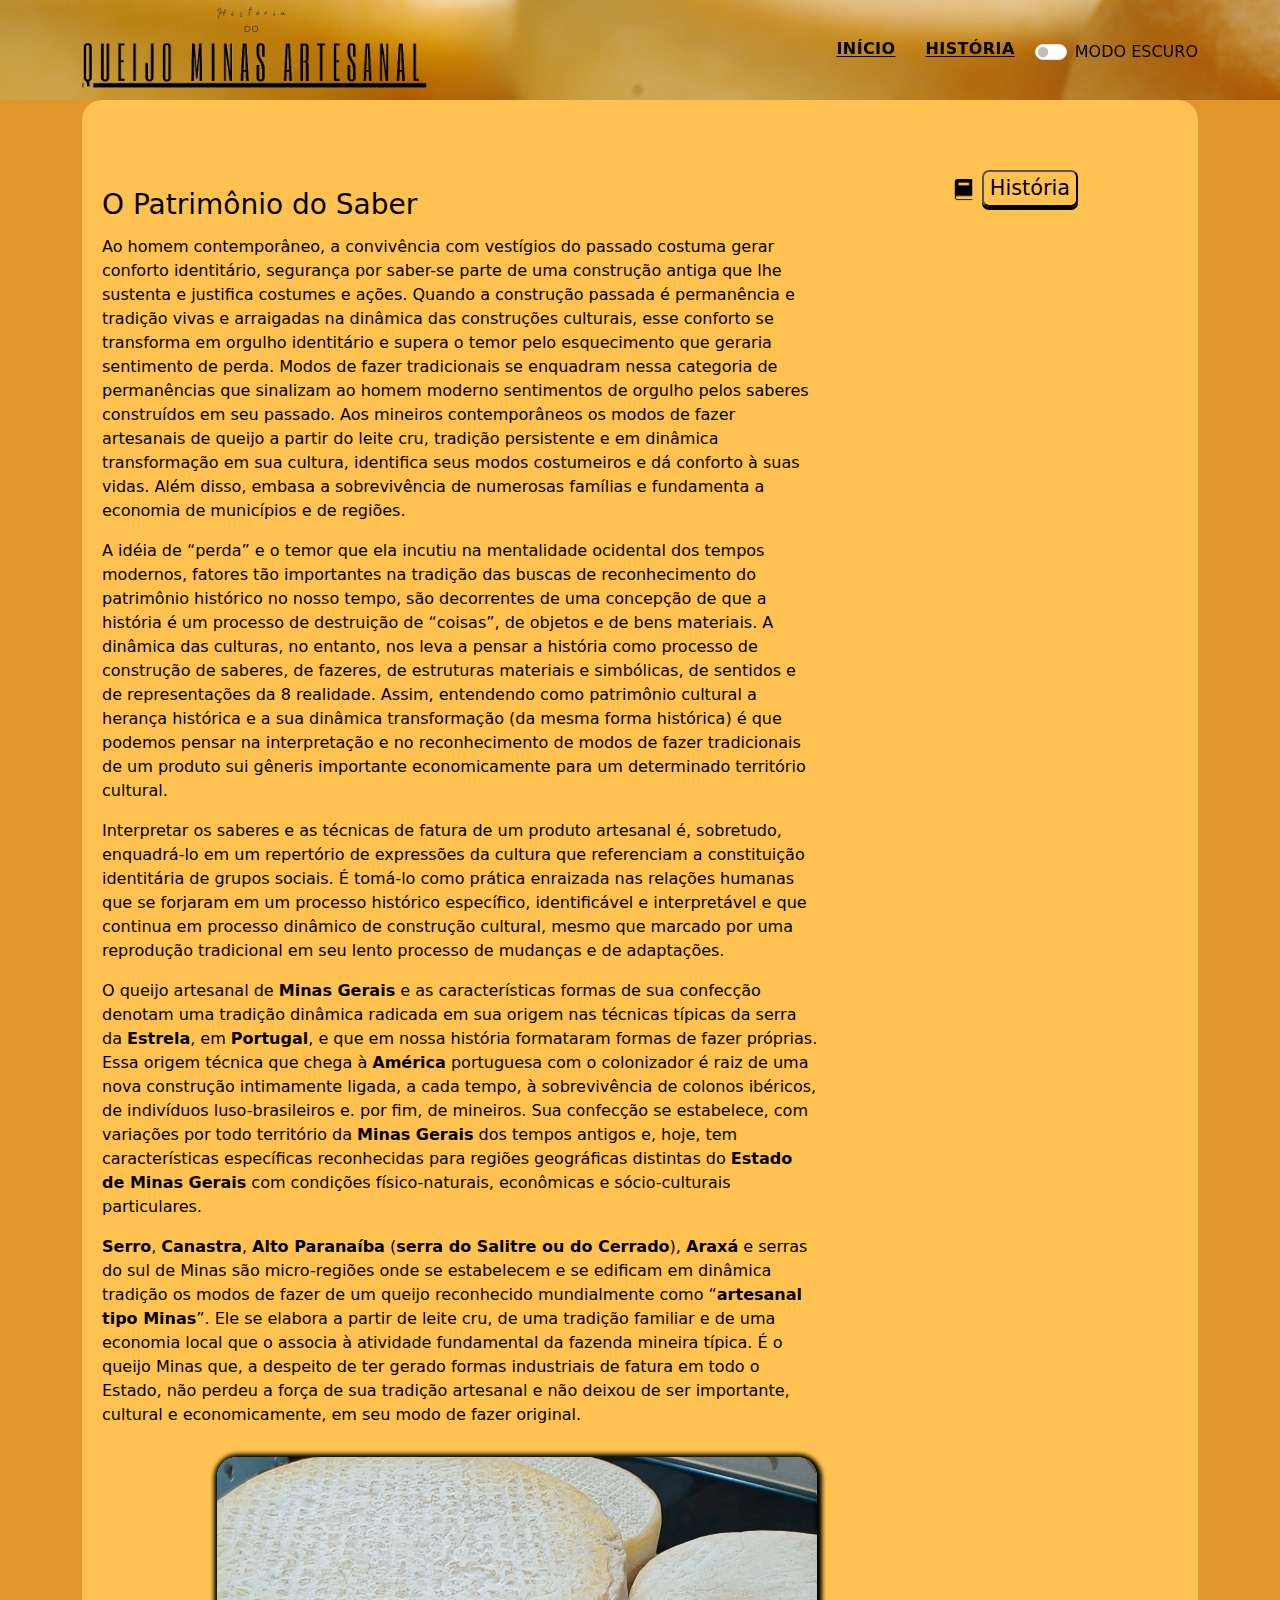
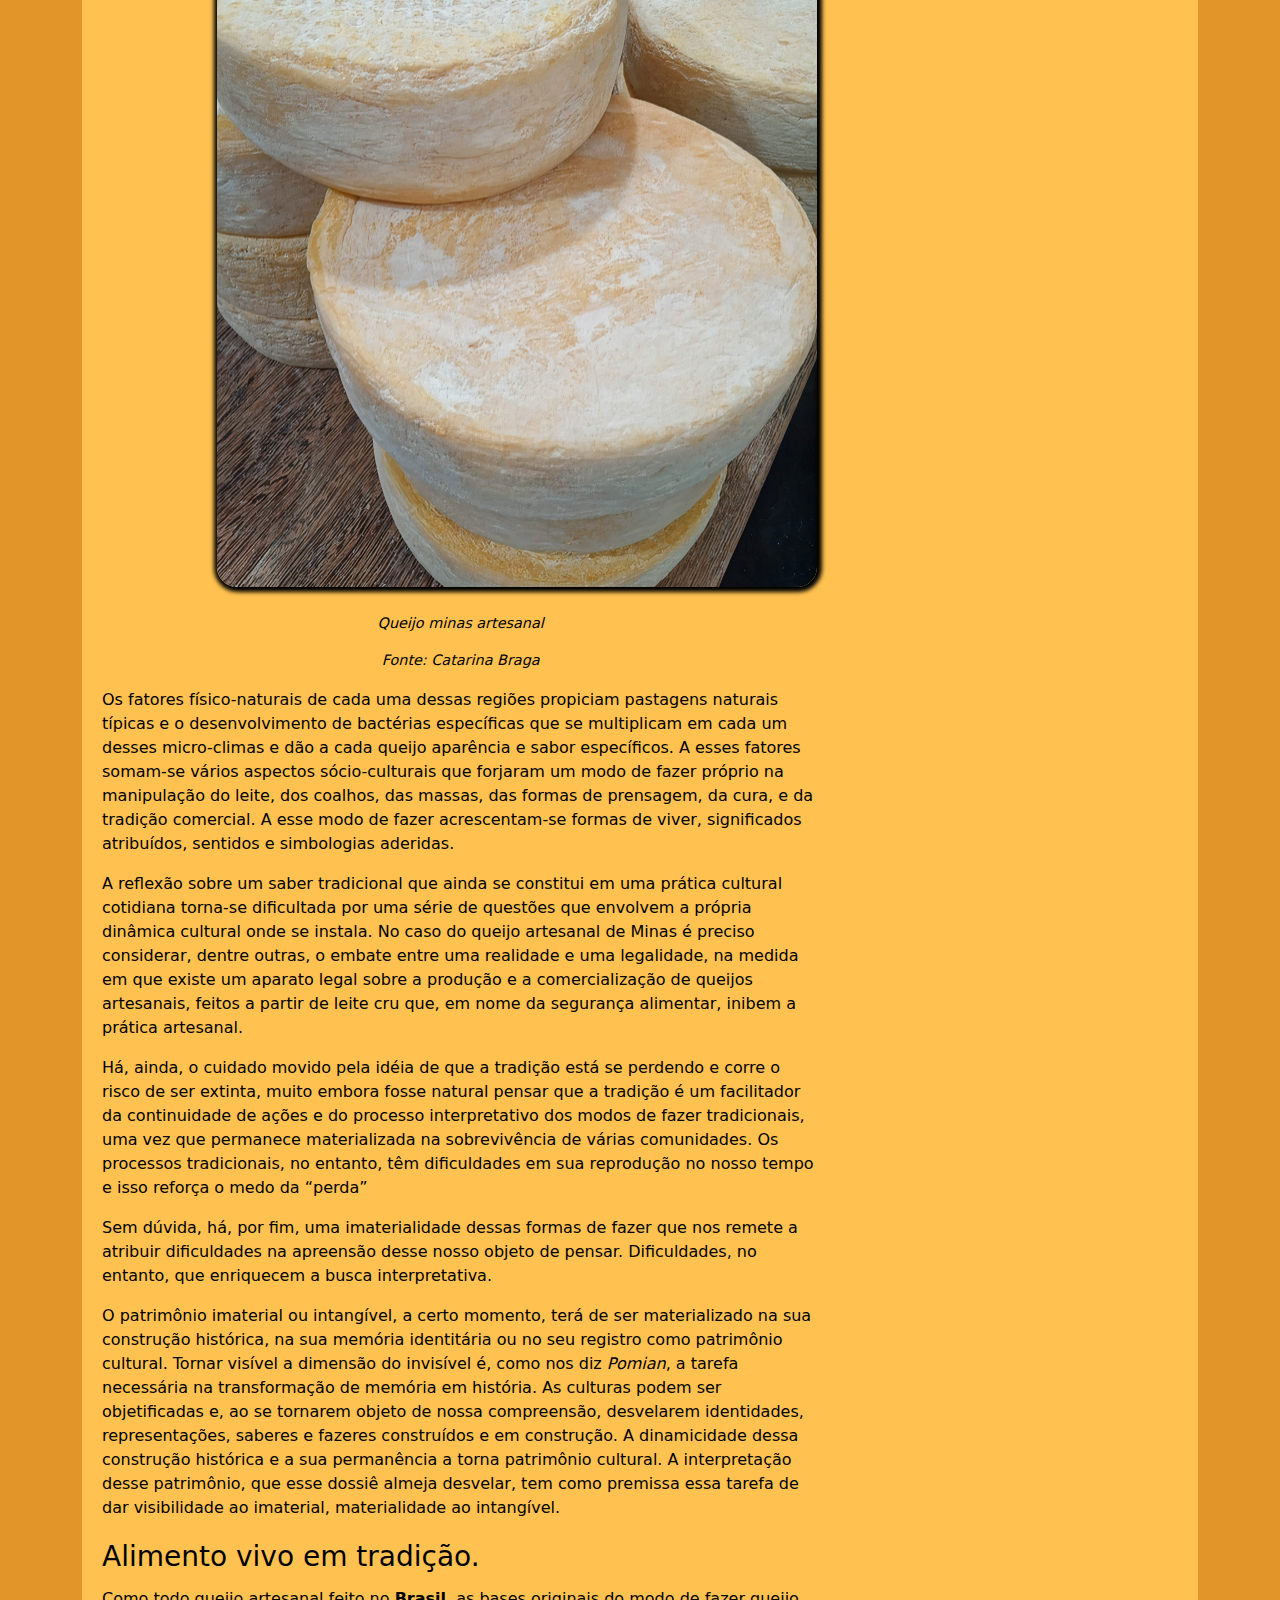
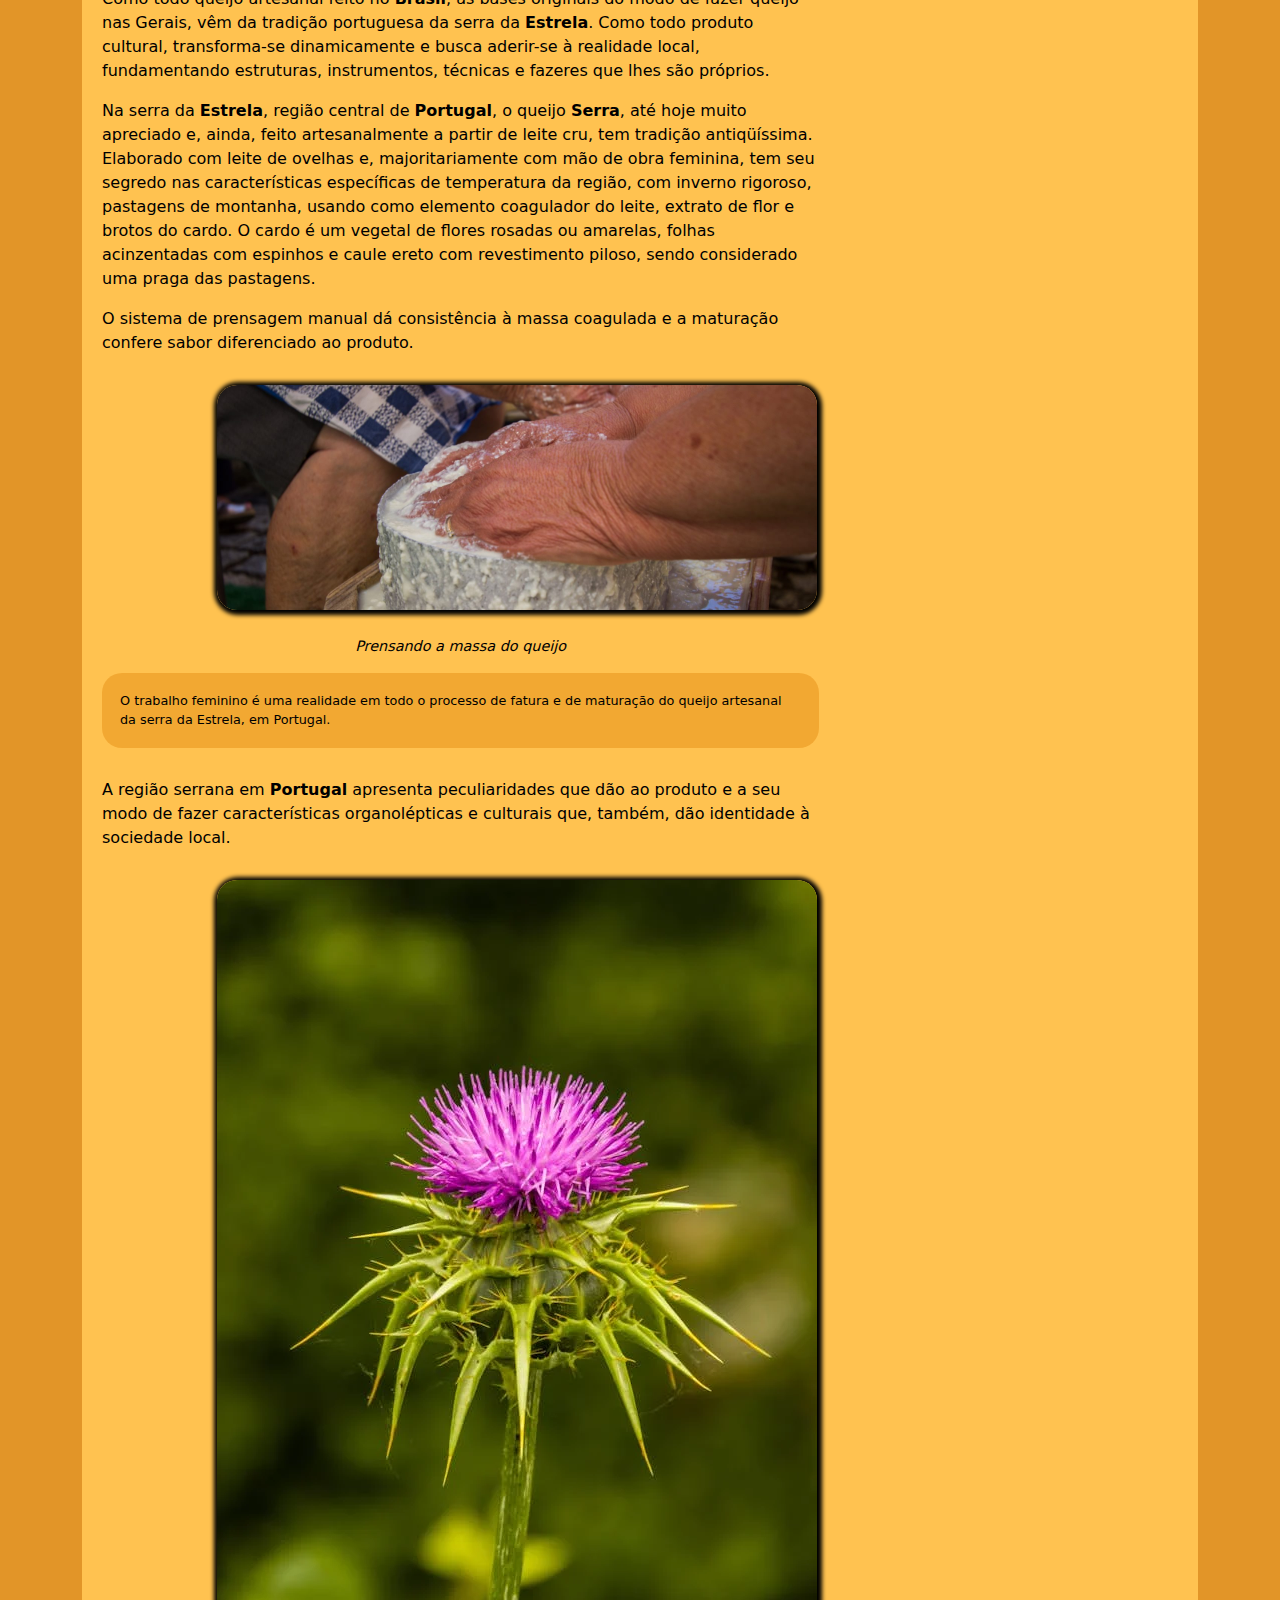
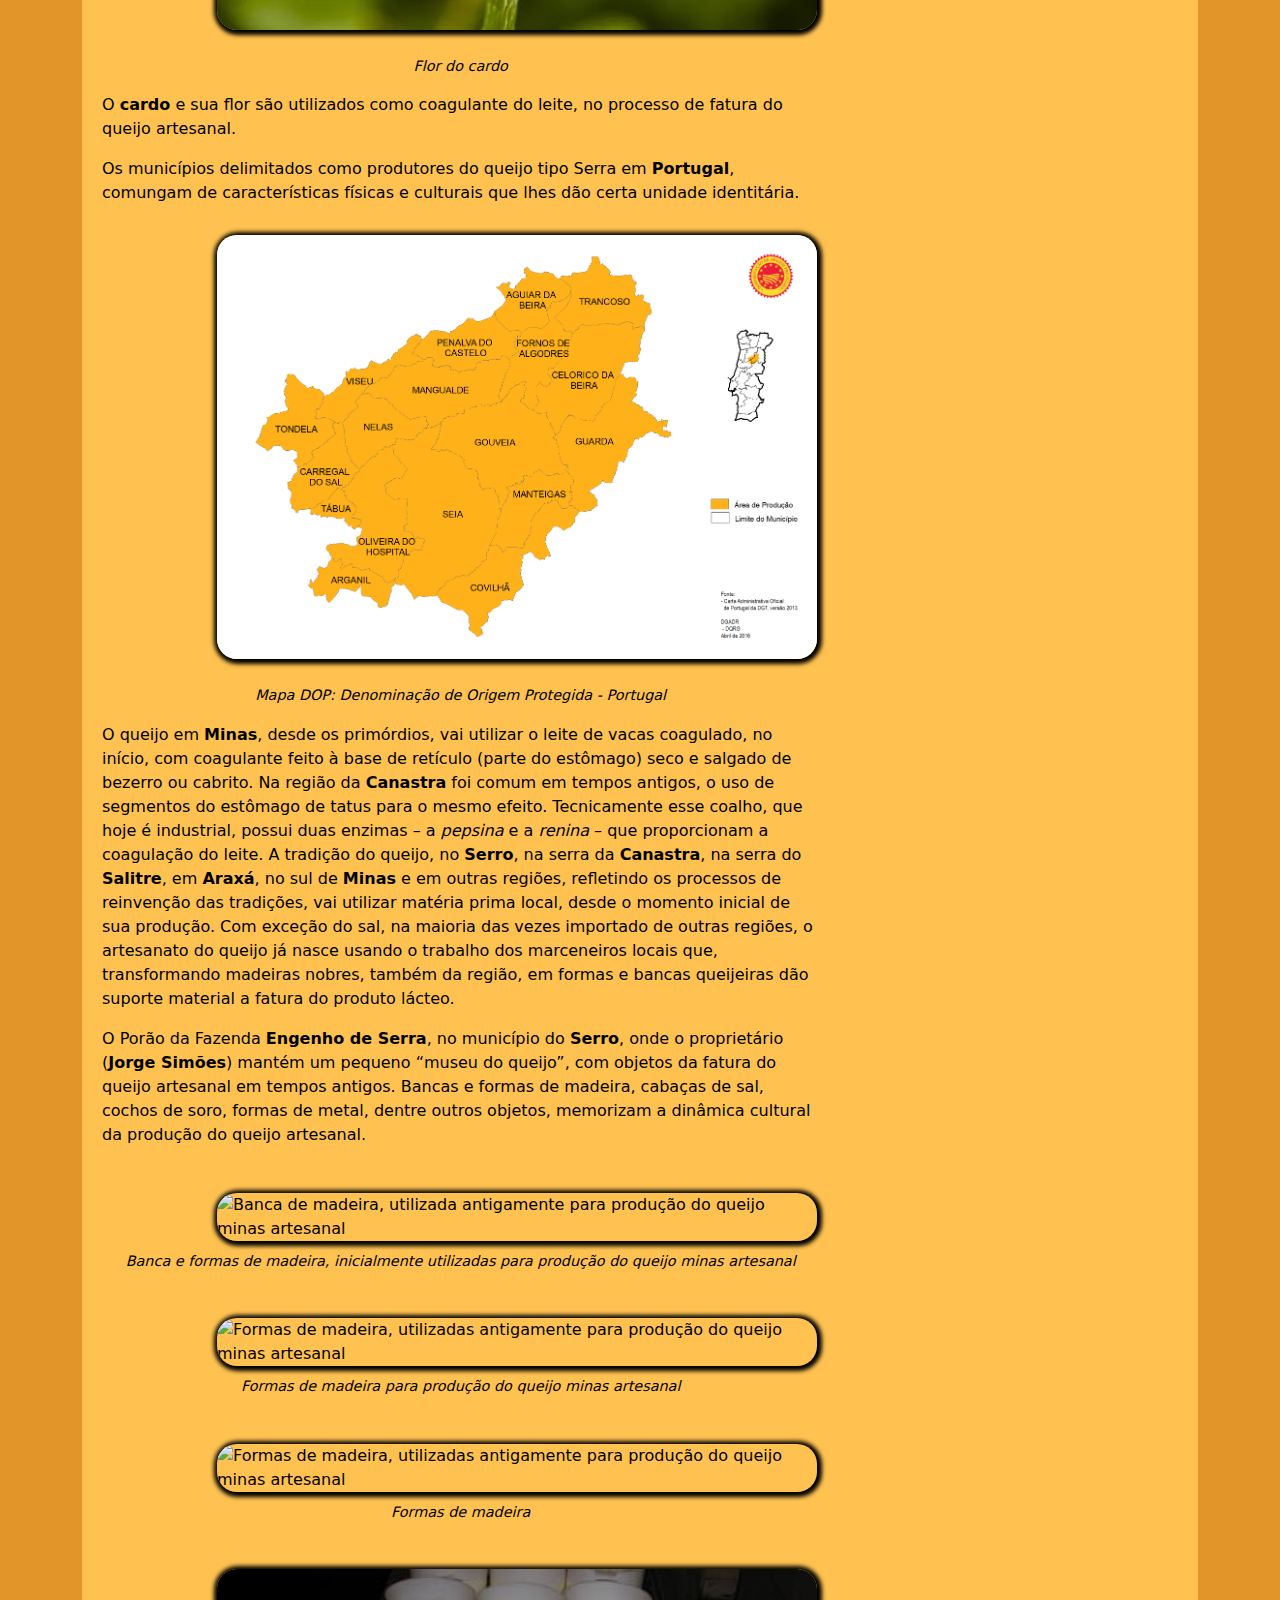
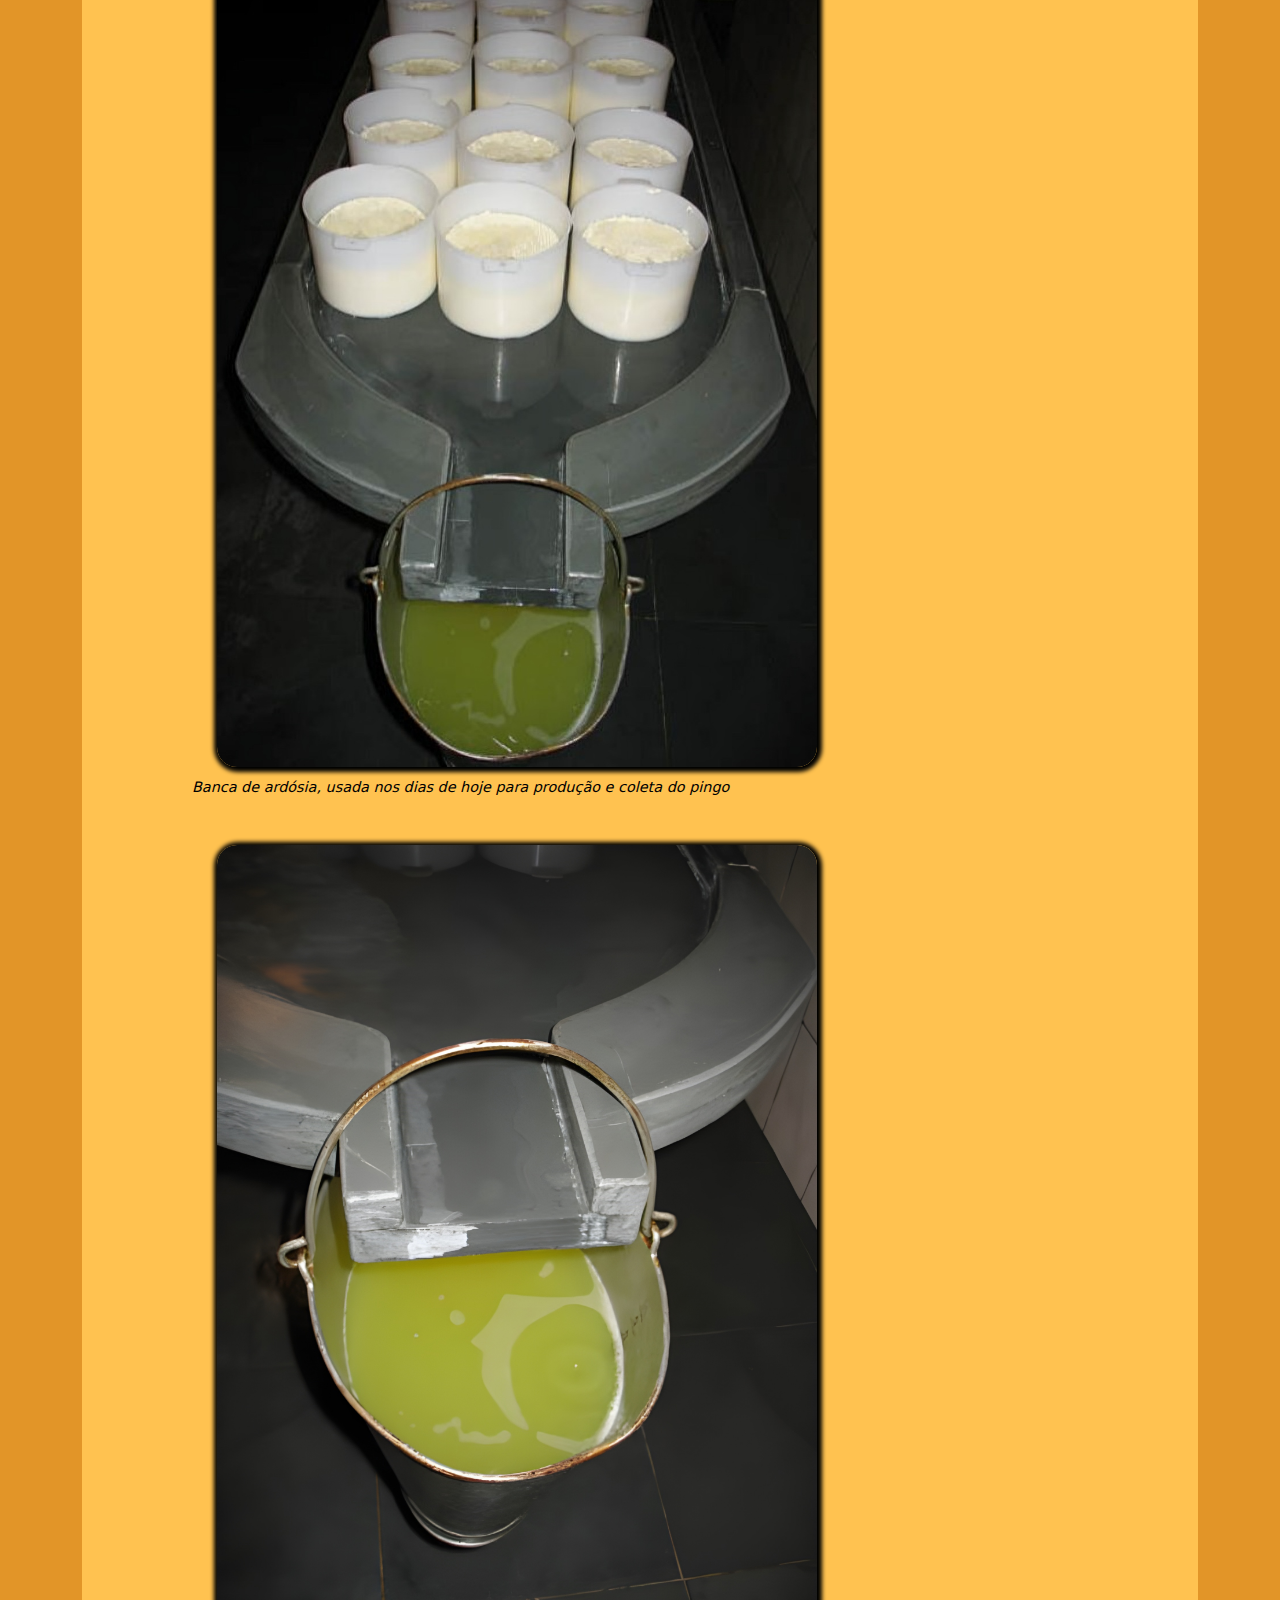
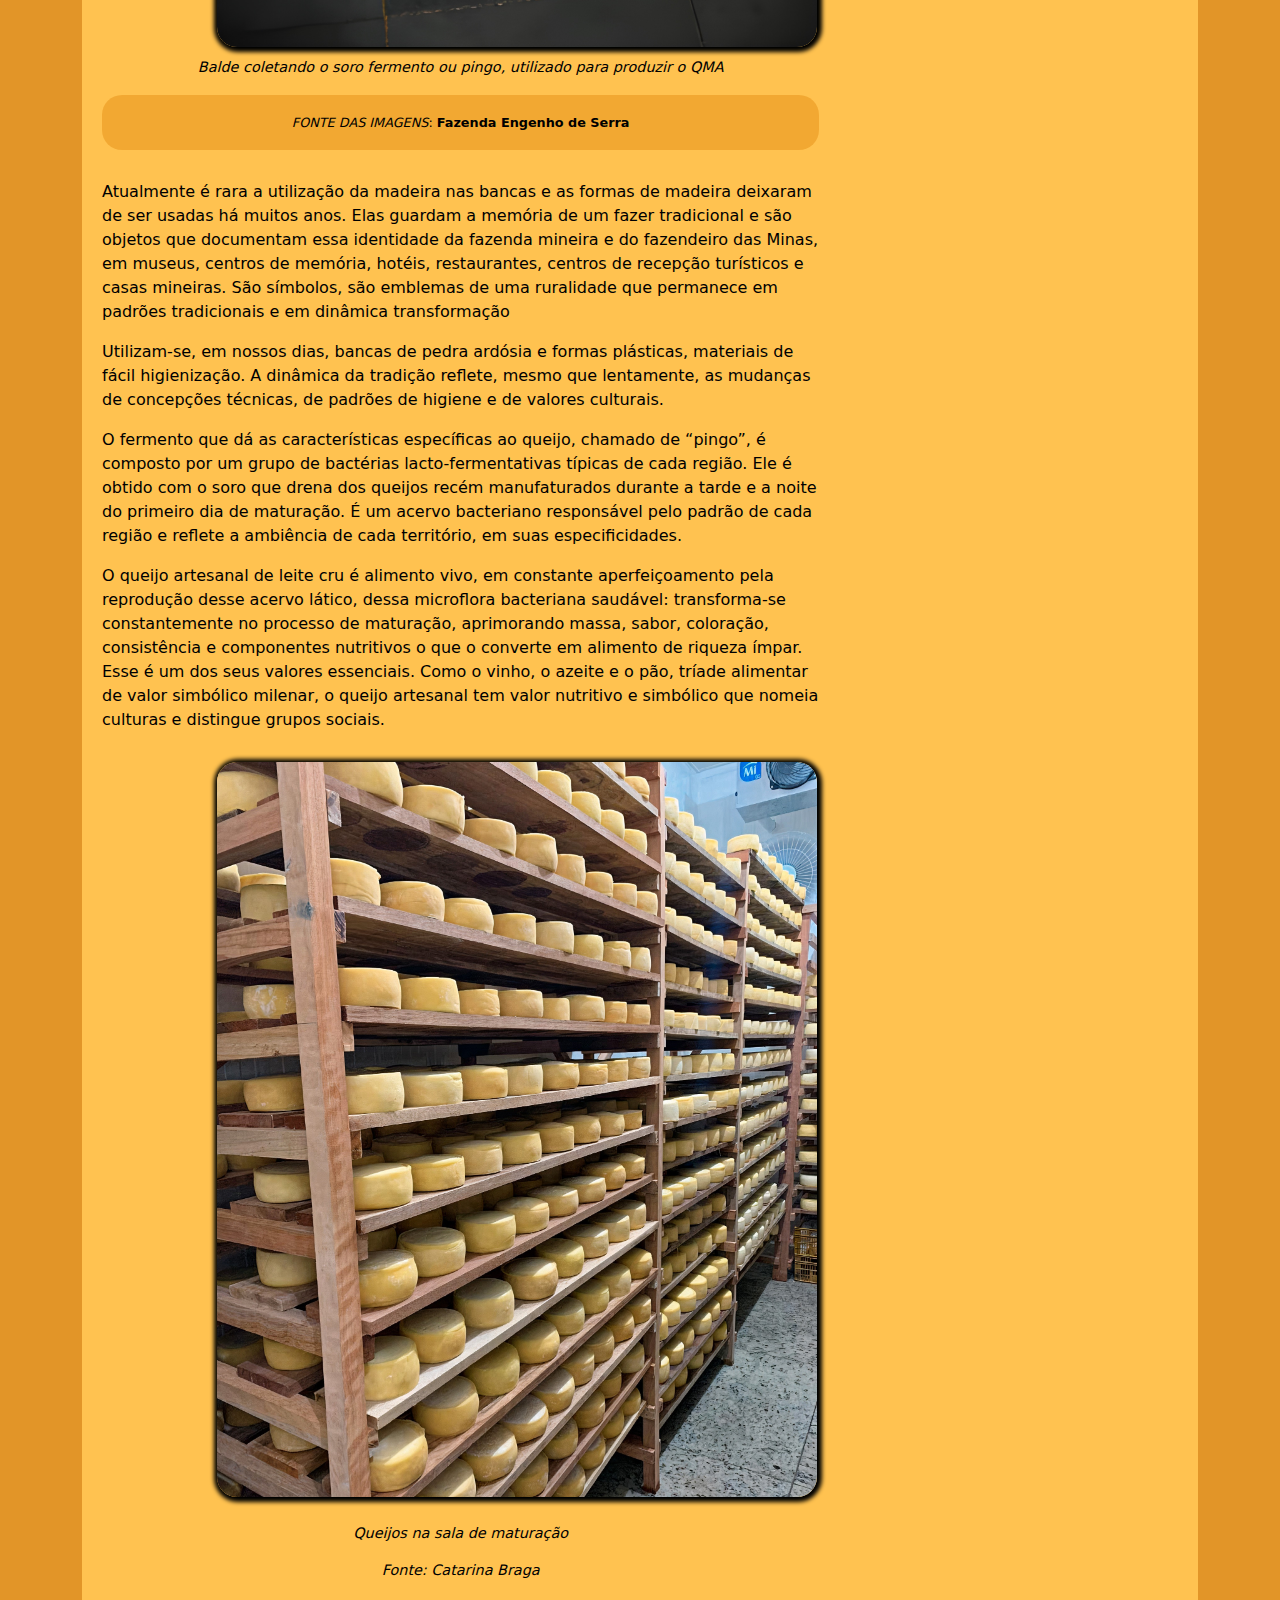
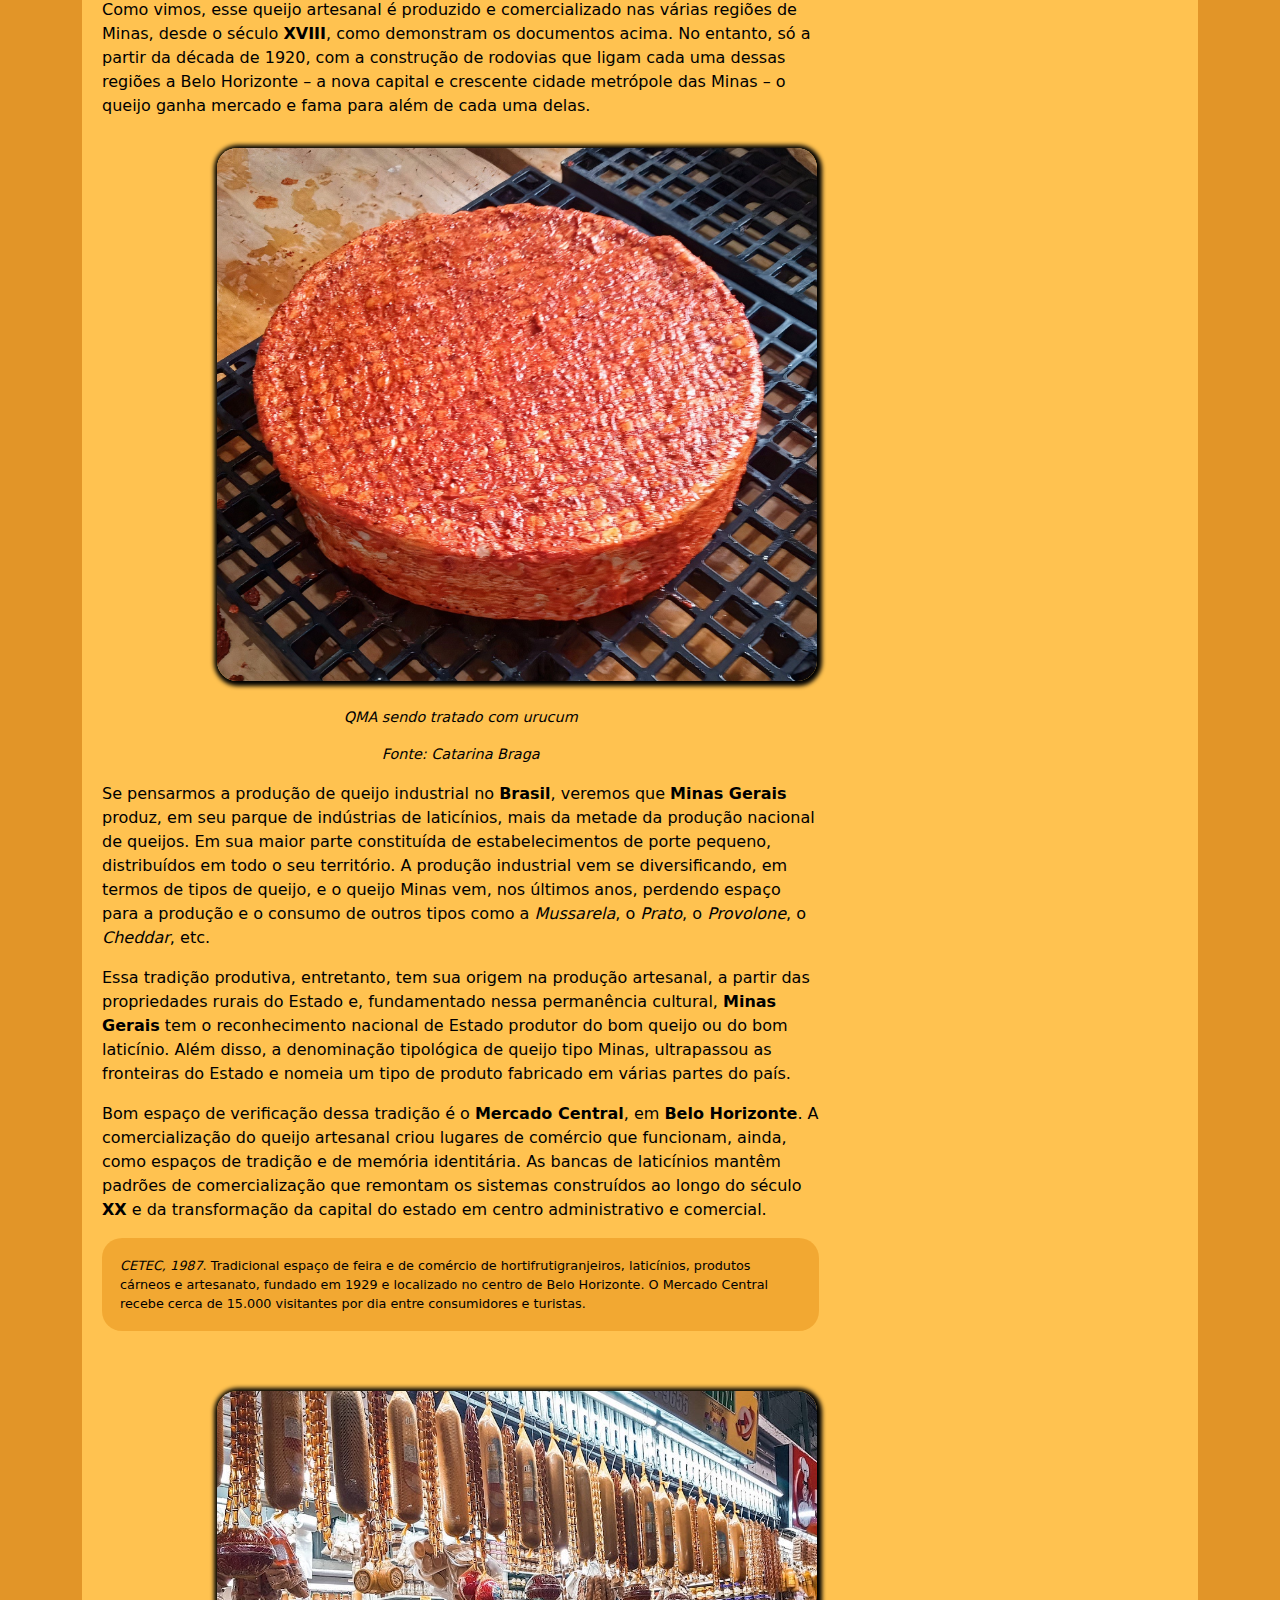
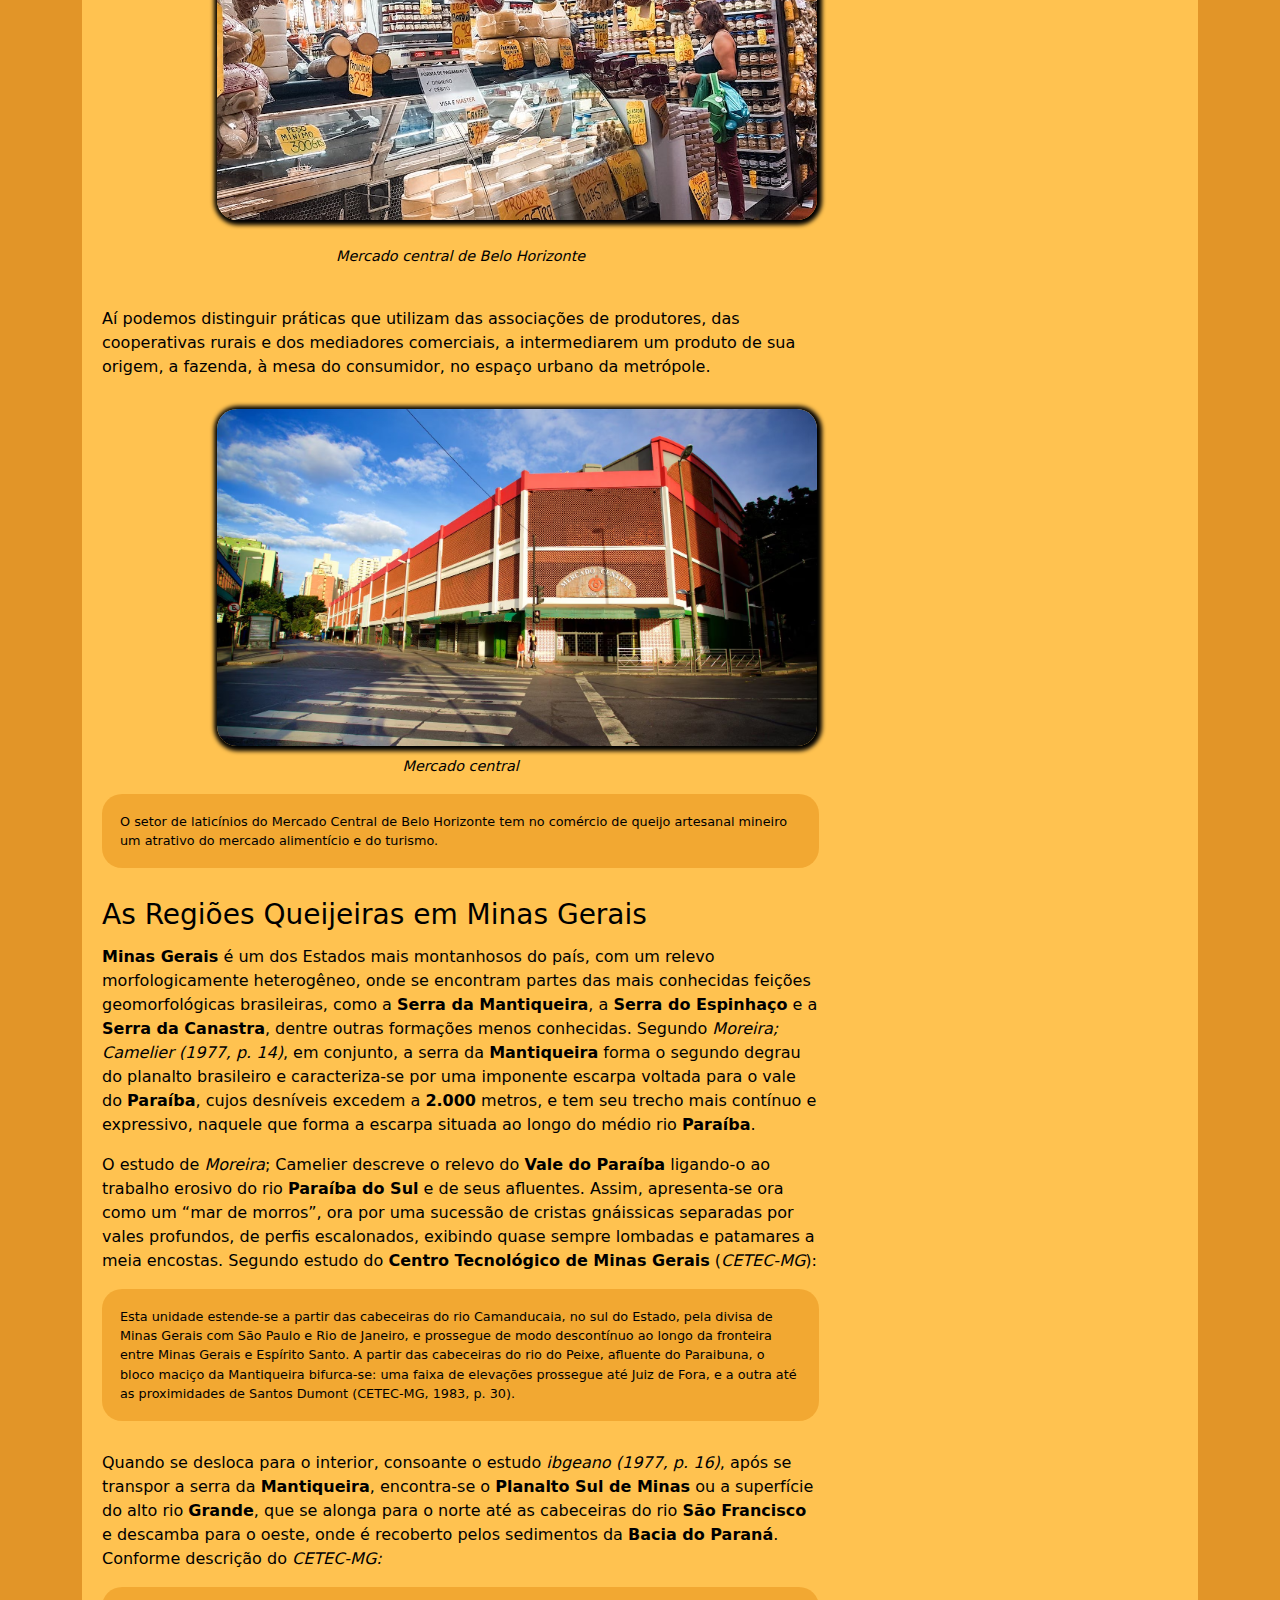
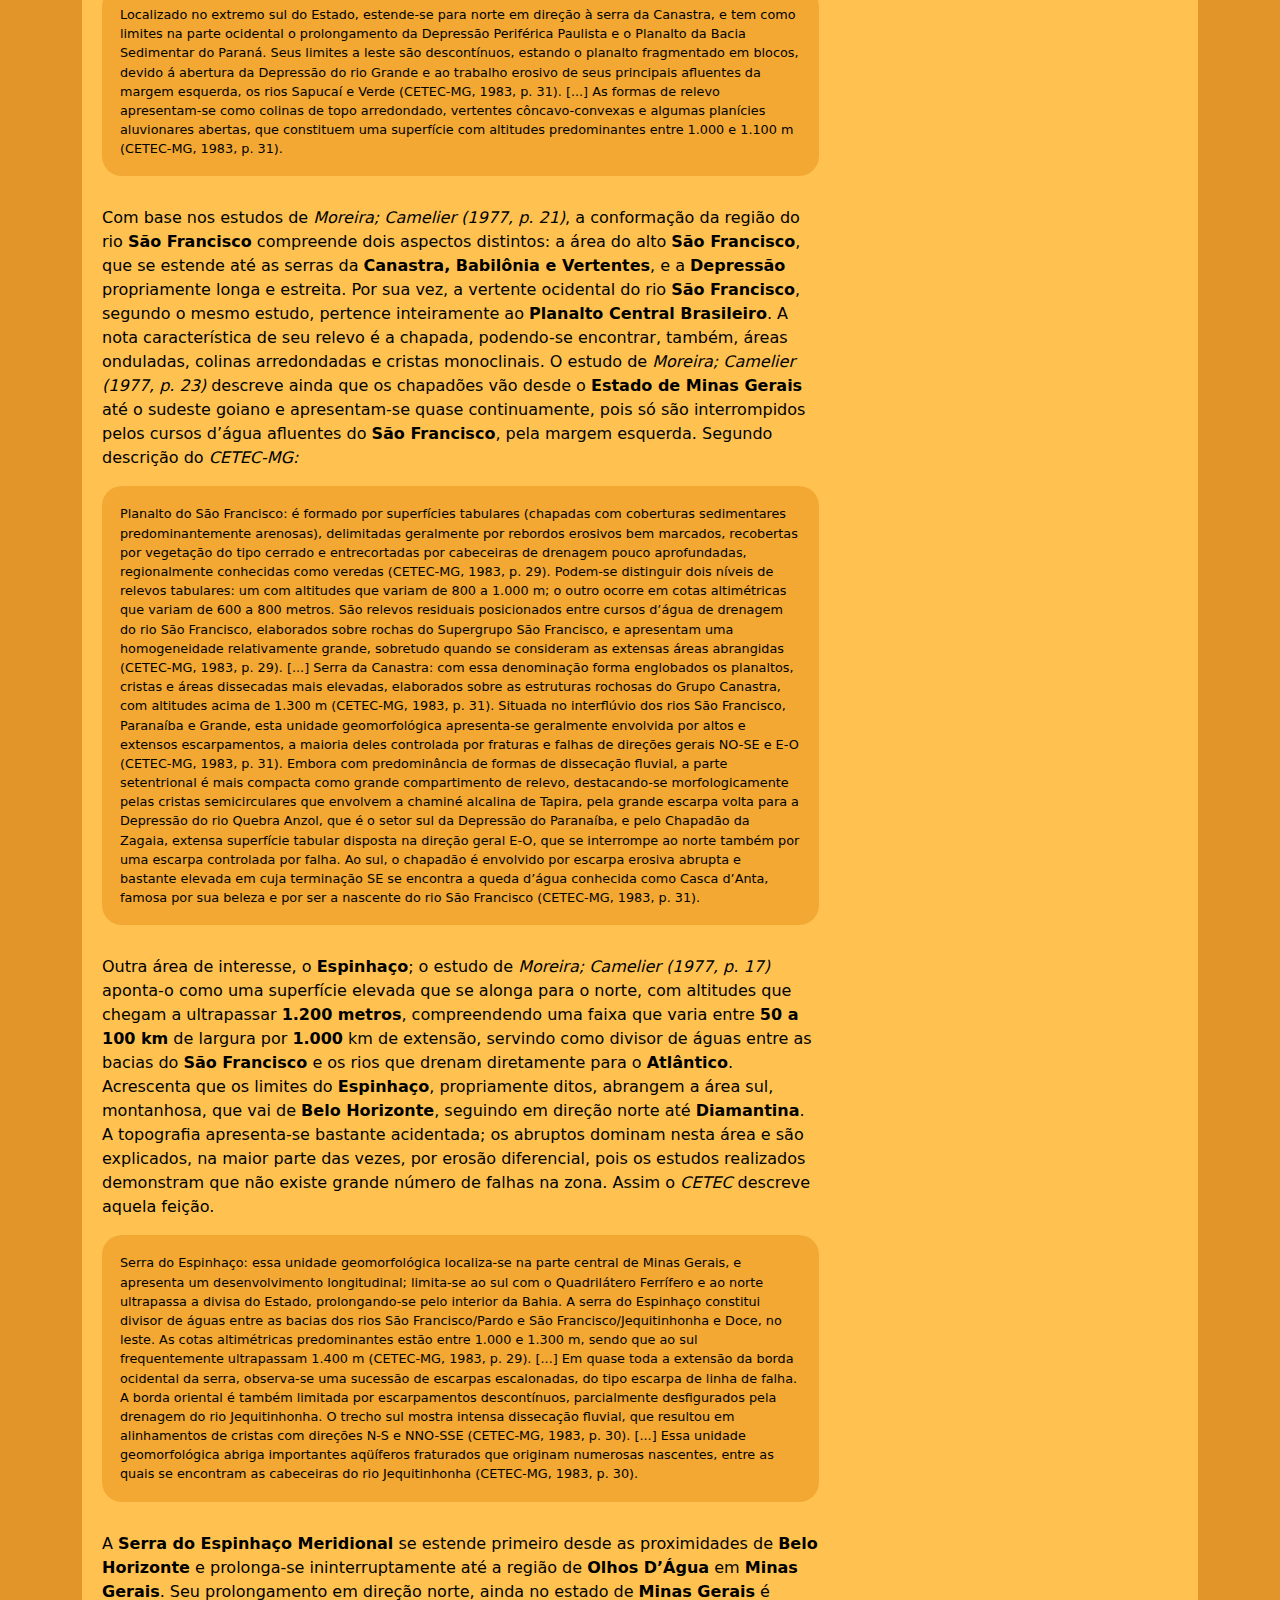
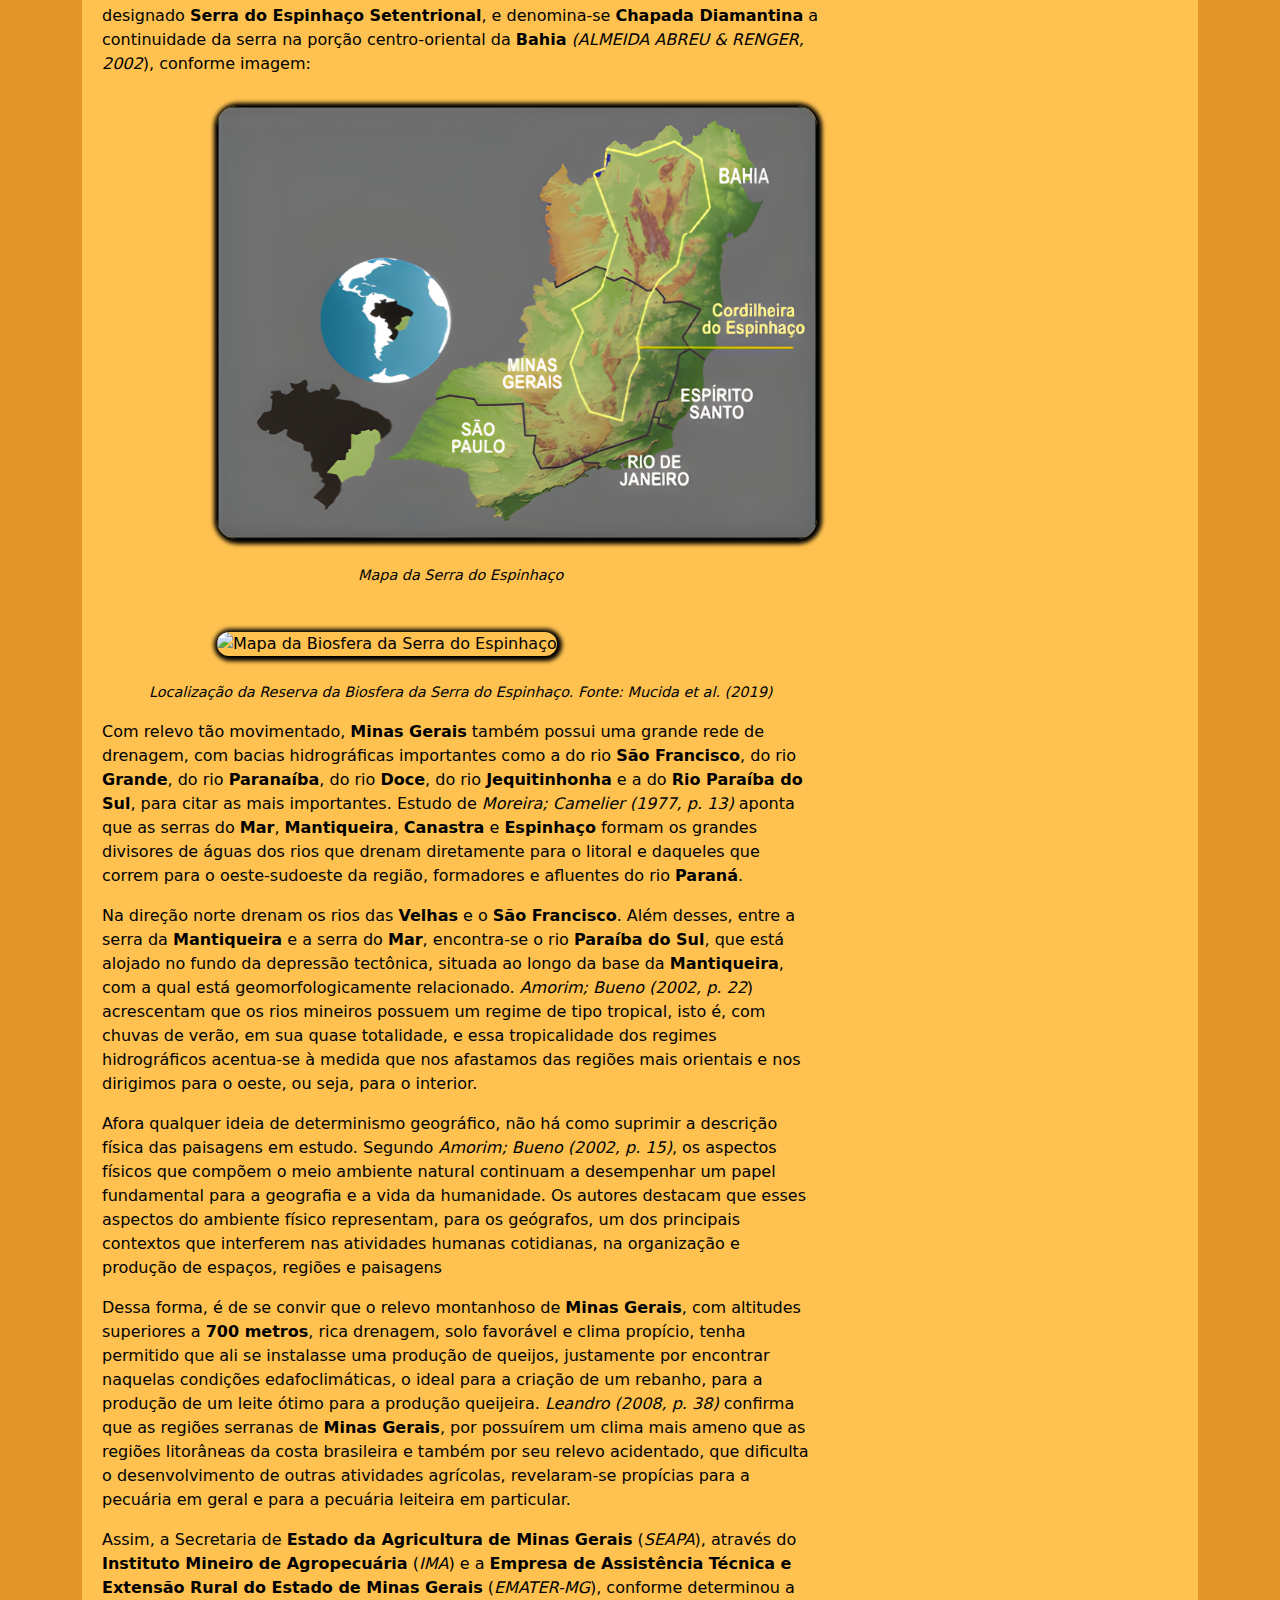
==== o-queijo-minas-artesanal.html @ bd15d68a "Desafio Website" ====
<!DOCTYPE html>
<html lang="pt-br">

<head>
  <meta charset="utf-8">
  <meta content="width=device-width, initial-scale=1.0" name="viewport">

  <title>História QMA</title>
  <meta content="" name="description">
  <meta content="" name="keywords">
<!--DARK MODE-->
  <link rel="stylesheet" href="/assets/css/dark-mode.css">

  <!-- Favicons -->
  <link href="/assets/img/icon/artesanal.png" rel="icon">
  <link href="/assets/img/icon/artesanal.png" rel="apple-touch-icon">

  <!-- Vendor CSS Files -->
  <link href="/assets/vendor/bootstrap/css/bootstrap.min.css" rel="stylesheet">
  <link href="/assets/vendor/bootstrap-icons/bootstrap-icons.css" rel="stylesheet">

  <!-- Template Main CSS File -->
  <link href="/assets/css/historia.css" rel="stylesheet">

  <!-- =======================================================
  * Template Name: DevFolio
  * Template URL: https://bootstrapmade.com/devfolio-bootstrap-portfolio-html-template/
  * Updated: Mar 17 2024 with Bootstrap v5.3.3
  * Author: BootstrapMade.com
  * License: https://bootstrapmade.com/license/
  ======================================================== -->
</head>

<body>

   <!-- ======= Header ======= -->
   <header id="header" class="fixed-top">
    <div class="container d-flex align-items-center justify-content-between">
      <a href="index.html" class="logo"><img src="/assets/img/qma1.png" alt="Logo História do Queijo Minas Artesanal" class="img-fluid"></a>
      <nav id="navbar" class="navbar">
        <ul>
          <li><a class="nav-link scrollto" href="index.html">Início</a></li>
          <li><a class="nav-link scrollto" href="historia.html">História</a></li>
          <div class="custom-control custom-switch">
            <div class="form-check form-switch">
              <input type="checkbox" class="form-check-input" id="darkSwitch">
              <label class="custom-control-label" for="darkSwitch">MODO ESCURO</label>
            </div>
        </ul>
        <i class="bi bi-list mobile-nav-toggle"></i>
      </nav><!-- .navbar -->

    </div>
  </header><!-- End Header -->

  <div class="hero hero-single route bg-image" style="background-image: url(/assets/img/cheese1.jpg)">
    <div class="overlay-mf"></div>
  </div>

  <main id="main">

    <!-- ======= Blog Single Section ======= -->
    <section class="blog-wrapper sect-pt4" id="blog">
      <div class="container">
        <div class="row-post">
          <div class="nav-archives">
            <ul id="topics">
             <div class="story-topic">
              <li class="topic">
                <img src="/assets/img/icon/story.png"><button class="nav-button">História</button>
                <ul class="subtopics">
                  <li><a href="o-queijo-em-minas-gerais.html">1. O Início</a></li>
                  <li><a href="o-queijo-minas-artesanal.html">2. O QMA</a></li>
                </ul>
              </li>
             </div>
            </ul>
          </div>
          <div class="col-md-8">
            <div class="post-box">
              <div class="post-thumb">
                <img src="assets/img/" class="img-fluid" alt="">
              </div>
              <div class="post-meta">
                <h1 class="article-title">
                </h1>
              </div>
              <div class="article-content">
                <article>
                  <h3>
                    O Patrimônio do Saber
                  </h3>
                    <p>
                      Ao homem contemporâneo, a convivência com vestígios do passado
                      costuma gerar conforto identitário, segurança por saber-se parte de uma
                      construção antiga que lhe sustenta e justifica costumes e ações. Quando a
                      construção passada é permanência e tradição vivas e arraigadas na dinâmica
                      das construções culturais, esse conforto se transforma em orgulho identitário e
                      supera o temor pelo esquecimento que geraria sentimento de perda. Modos de
                      fazer tradicionais se enquadram nessa categoria de permanências que
                      sinalizam ao homem moderno sentimentos de orgulho pelos saberes
                      construídos em seu passado. Aos mineiros contemporâneos os modos de fazer
                      artesanais de queijo a partir do leite cru, tradição persistente e em dinâmica
                      transformação em sua cultura, identifica seus modos costumeiros e dá conforto
                      à suas vidas. Além disso, embasa a sobrevivência de numerosas famílias e
                      fundamenta a economia de municípios e de regiões. 
                    </p>
                    <p>
                      A idéia de “perda” e o temor que ela incutiu na mentalidade ocidental dos
                      tempos modernos, fatores tão importantes na tradição das buscas de
                      reconhecimento do patrimônio histórico no nosso tempo, são decorrentes de
                      uma concepção de que a história é um processo de destruição de “coisas”, de
                      objetos e de bens materiais. A dinâmica das culturas, no entanto, nos leva a
                      pensar a história como processo de construção de saberes, de fazeres, de
                      estruturas materiais e simbólicas, de sentidos e de representações da
                      8
                      realidade. Assim, entendendo como patrimônio cultural a herança histórica e a
                      sua dinâmica transformação (da mesma forma histórica) é que podemos
                      pensar na interpretação e no reconhecimento de modos de fazer tradicionais
                      de um produto sui gêneris importante economicamente para um determinado
                      território cultural. 
                    </p>
                    <p>
                      Interpretar os saberes e as técnicas de fatura de um produto artesanal é,
                      sobretudo, enquadrá-lo em um repertório de expressões da cultura que
                      referenciam a constituição identitária de grupos sociais. É tomá-lo como
                      prática enraizada nas relações humanas que se forjaram em um processo
                      histórico específico, identificável e interpretável e que continua em processo
                      dinâmico de construção cultural, mesmo que marcado por uma reprodução
                      tradicional em seu lento processo de mudanças e de adaptações. 
                    </p>
                    <p>
                      O queijo artesanal de <strong>Minas Gerais</strong> e as características formas de sua
                      confecção denotam uma tradição dinâmica radicada em sua origem nas
                      técnicas típicas da serra da <strong>Estrela</strong>, em <strong>Portugal</strong>, e que em nossa história
                      formataram formas de fazer próprias. Essa origem técnica que chega à
                      <strong>América</strong> portuguesa com o colonizador é raiz de uma nova construção
                      intimamente ligada, a cada tempo, à sobrevivência de colonos ibéricos, de
                      indivíduos luso-brasileiros e. por fim, de mineiros. Sua confecção se
                      estabelece, com variações por todo território da <strong>Minas Gerais</strong> dos tempos
                      antigos e, hoje, tem características específicas reconhecidas para regiões
                      geográficas distintas do <strong>Estado de Minas Gerais</strong> com condições físico-naturais,
                      econômicas e sócio-culturais particulares. 
                    </p>
                    <p>
                      <strong>Serro</strong>, <strong>Canastra</strong>, <strong>Alto Paranaíba</strong> (<strong>serra do Salitre ou do Cerrado</strong>), <strong>Araxá</strong>
                      e serras do sul de Minas são micro-regiões onde se estabelecem e se edificam
                      em dinâmica tradição os modos de fazer de um queijo reconhecido
                      mundialmente como “<strong>artesanal tipo Minas</strong>”. Ele se elabora a partir de leite cru,
                      de uma tradição familiar e de uma economia local que o associa à atividade
                      fundamental da fazenda mineira típica. É o queijo Minas que, a despeito de ter
                      gerado formas industriais de fatura em todo o Estado, não perdeu a força de
                      sua tradição artesanal e não deixou de ser importante, cultural e
                      economicamente, em seu modo de fazer original. 
                      <img class="imgpost" src="/assets/img/intro2.jpg" alt="Queijo minas artesanal empilhado">
                        <p class="imgpostp"><em>Queijo minas artesanal</em>
                          <p class="imgpostp"><em>Fonte: Catarina Braga</em></p>
                    </p>
                    <p>
                      Os fatores físico-naturais de cada uma dessas regiões propiciam
                      pastagens naturais típicas e o desenvolvimento de bactérias específicas que se
                      multiplicam em cada um desses micro-climas e dão a cada queijo aparência e
                      sabor específicos. A esses fatores somam-se vários aspectos sócio-culturais
                      que forjaram um modo de fazer próprio na manipulação do leite, dos coalhos,
                      das massas, das formas de prensagem, da cura, e da tradição comercial. A
                      esse modo de fazer acrescentam-se formas de viver, significados atribuídos,
                      sentidos e simbologias aderidas. 
                    </p>
                    <p>
                      A reflexão sobre um saber tradicional que ainda se constitui em uma
                      prática cultural cotidiana torna-se dificultada por uma série de questões que
                      envolvem a própria dinâmica cultural onde se instala. No caso do queijo
                      artesanal de Minas é preciso considerar, dentre outras, o embate entre uma
                      realidade e uma legalidade, na medida em que existe um aparato legal sobre a
                      produção e a comercialização de queijos artesanais, feitos a partir de leite cru
                      que, em nome da segurança alimentar, inibem a prática artesanal. 
                    </p>
                    <p>
                      Há, ainda, o
                      cuidado movido pela idéia de que a tradição está se perdendo e corre o risco
                      de ser extinta, muito embora fosse natural pensar que a tradição é um
                      facilitador da continuidade de ações e do processo interpretativo dos modos de
                      fazer tradicionais, uma vez que permanece materializada na sobrevivência de
                      várias comunidades. Os processos tradicionais, no entanto, têm dificuldades
                      em sua reprodução no nosso tempo e isso reforça o medo da “perda”
                    </p>
                    <p>
                      Sem dúvida, há, por fim, uma imaterialidade dessas formas de fazer que
                      nos remete a atribuir dificuldades na apreensão desse nosso objeto de pensar.
                      Dificuldades, no entanto, que enriquecem a busca interpretativa. 
                    </p>
                    <p>
                      O patrimônio imaterial ou intangível, a certo momento, terá de ser
                      materializado na sua construção histórica, na sua memória identitária ou no seu
                      registro como patrimônio cultural. Tornar visível a dimensão do invisível é,
                      como nos diz <em>Pomian</em>, a tarefa necessária na transformação de memória em
                      história.
                      As culturas podem ser objetificadas e, ao se tornarem objeto de nossa
                      compreensão, desvelarem identidades, representações, saberes e fazeres
                      construídos e em construção. A dinamicidade dessa construção histórica e a
                      sua permanência a torna patrimônio cultural. A interpretação desse patrimônio,
                      que esse dossiê almeja desvelar, tem como premissa essa tarefa de dar
                      visibilidade ao imaterial, materialidade ao intangível. 
                    </p>
                </article>
                <article>
                  <h3>
                    Alimento vivo em tradição. 
                  </h3>
                    <p>
                      Como todo queijo artesanal feito no <strong>Brasil</strong>, as bases originais do modo
                      de fazer queijo nas Gerais, vêm da tradição portuguesa da serra da <strong>Estrela</strong>.
                      Como todo produto cultural, transforma-se dinamicamente e busca aderir-se à
                      realidade local, fundamentando estruturas, instrumentos, técnicas e fazeres
                      que lhes são próprios. 
                    </p>
                    <p>
                      Na serra da <strong>Estrela</strong>, região central de <strong>Portugal</strong>, o queijo <strong>Serra</strong>, até hoje
                      muito apreciado e, ainda, feito artesanalmente a partir de leite cru, tem tradição
                      antiqüíssima. Elaborado com leite de ovelhas e, majoritariamente com mão de obra feminina, tem seu segredo nas características específicas de temperatura
                      da região, com inverno rigoroso, pastagens de montanha, usando como
                      elemento coagulador do leite, extrato de flor e brotos do cardo. O cardo é um
                      vegetal de flores rosadas ou amarelas, folhas acinzentadas com espinhos e
                      caule ereto com revestimento piloso, sendo considerado uma praga das
                      pastagens. 
                    </p>
                    <p>
                      O sistema de prensagem manual dá consistência à massa
                      coagulada e a maturação confere sabor diferenciado ao produto.<br>
                      <img class="imgpost" src="/assets/img/prensagem-manual.jpg" alt="Queijo tipo Serra da Estrela sendo prensado na forma usando as mãos">
                      <p class="imgpostp"><em>Prensando a massa do queijo</em></p>
                      <p class="smallp">O trabalho feminino é uma realidade em todo o processo de fatura e de maturação
                        do queijo artesanal da serra da Estrela, em Portugal. </p>
                    </p>
                    <p>
                      A região serrana em <strong>Portugal</strong> apresenta peculiaridades que dão ao produto e a
                      seu modo de fazer características organolépticas e culturais que, também, dão
                      identidade à sociedade local.
                      <br>
                      <img class="imgpost" src="/assets/img/flor-do-cardo.jpg" alt="Flor do cardo">
                      <p class="imgpostp"><em>Flor do cardo</em></p>
                      O <strong>cardo</strong> e sua flor
                      são utilizados como coagulante do leite, no processo de fatura do queijo artesanal.
                    </p>
                    <p>
                      Os municípios delimitados como produtores do queijo tipo Serra em
                      <strong>Portugal</strong>, comungam de características físicas e culturais que lhes dão
                      certa unidade identitária. 
                      <img class="imgpost" src="/assets/img/mapa-queijo-serra.jpg" alt="Mapa dos municípios produtores do queijo tipo Serra, sendo Tondela, Viseu, Nelas, Penalva do Castelo, Aguiar da Beira, Trancoso, Fornos de algodres, Celorico da Beira, Guarda, Gouveia, Manteigas, Mangualde, Carregal do Sal, Tábua, Seia, Covilhã, Olheira do Hospital, e Arganil">
                      <p class="imgpostp"><em>Mapa DOP: Denominação de Origem Protegida - Portugal</em></p>
                    </p>
                    
                    <p>
                      O queijo em <strong>Minas</strong>, desde os primórdios, vai utilizar o leite de vacas
                      coagulado, no início, com coagulante feito à base de retículo (parte do
                      estômago) seco e salgado de bezerro ou cabrito. Na região da <strong>Canastra</strong> foi
                      comum em tempos antigos, o uso de segmentos do estômago de tatus para o
                      mesmo efeito. Tecnicamente esse coalho, que hoje é industrial, possui duas
                      enzimas – a <em>pepsina</em> e a <em>renina</em> – que proporcionam a coagulação do leite. A
                      tradição do queijo, no <strong>Serro</strong>, na serra da <strong>Canastra</strong>, na serra do <strong>Salitre</strong>, em
                      <strong>Araxá</strong>, no sul de <strong>Minas</strong> e em outras regiões, refletindo os processos de
                      reinvenção das tradições, vai utilizar matéria prima local, desde o momento
                      inicial de sua produção. Com exceção do sal, na maioria das vezes importado
                      de outras regiões, o artesanato do queijo já nasce usando o trabalho dos
                      marceneiros locais que, transformando madeiras nobres, também da região,
                      em formas e bancas queijeiras dão suporte material a fatura do produto lácteo. 
                      <p>
                        O Porão da Fazenda <strong>Engenho de Serra</strong>,
                        no município do <strong>Serro</strong>, onde o
                        proprietário (<strong>Jorge Simões</strong>) mantém
                        um pequeno “museu do queijo”, com
                        objetos da fatura do queijo artesanal
                        em tempos antigos. Bancas e formas
                        de madeira, cabaças de sal, cochos
                        de soro, formas de metal, dentre
                        outros objetos, memorizam a
                        dinâmica cultural da produção do
                        queijo artesanal. 
                      </p>
                      <img class="imgpost" src="/assets/img/banca-de-queijo.png" alt="Banca de madeira, utilizada antigamente para produção do queijo minas artesanal">
                        <p class="imgpostp"><em>Banca e formas de madeira, inicialmente utilizadas para produção do queijo minas artesanal</em></p>
                        <img class="imgpost" src="/assets/img/formas-de-madeira.png" alt="Formas de madeira, utilizadas antigamente para produção do queijo minas artesanal">
                        <p class="imgpostp"><em>Formas de madeira para produção do queijo minas artesanal</em></p>
                        <img class="imgpost" src="/assets/img/formas-madeira.png" alt="Formas de madeira, utilizadas antigamente para produção do queijo minas artesanal">
                        <p class="imgpostp"><em>Formas de madeira</em></p>
                        <img class="imgpost" src="/assets/img/balde-coletando-pingo.png" alt="Banca de ardósia com balde preso à ponta da banca para coletar o pingo usado na produção do queijo minas artesanal">
                        <p class="imgpostp"><em>Banca de ardósia, usada nos dias de hoje para produção e coleta do pingo</em></p>
                        <img class="imgpost" src="/assets/img/pingo.jpg" alt="Balde coletando o soro fermento ou pingo, utilizado para produzir o queijo minas artesanal">
                        <p class="imgpostp"><em>Balde coletando o soro fermento ou pingo, utilizado para produzir o QMA</em></p>
                        <p class="smallp imgpostp">
                          <em>FONTE DAS IMAGENS</em>: <strong>Fazenda Engenho de Serra</strong>
                        </p>
                    </p>
                    <p>
                      Atualmente é rara a utilização da madeira nas bancas e as formas de
                      madeira deixaram de ser usadas há muitos anos. Elas guardam a memória de
                      um fazer tradicional e são objetos que documentam essa identidade da
                      fazenda mineira e do fazendeiro das Minas, em museus, centros de memória,
                      hotéis, restaurantes, centros de recepção turísticos e casas mineiras. São
                      símbolos, são emblemas de uma ruralidade que permanece em padrões
                      tradicionais e em dinâmica transformação
                    </p>
                    <p>
                      Utilizam-se, em nossos dias, bancas de pedra ardósia e formas
                      plásticas, materiais de fácil higienização. A dinâmica da tradição reflete, mesmo
                      que lentamente, as mudanças de concepções técnicas, de padrões de higiene
                      e de valores culturais. 
                    </p>
                    <p>
                      O fermento que dá as características específicas ao queijo, chamado de
                      “pingo”, é composto por um grupo de bactérias lacto-fermentativas típicas de
                      cada região. Ele é obtido com o soro que drena dos queijos recém
                      manufaturados durante a tarde e a noite do primeiro dia de maturação. É um
                      acervo bacteriano responsável pelo padrão de cada região e reflete a
                      ambiência de cada território, em suas especificidades. 
                    </p>
                    <p>
                      O queijo artesanal de leite cru é alimento vivo, em constante
                      aperfeiçoamento pela reprodução desse acervo lático, dessa microflora
                      bacteriana saudável: transforma-se constantemente no processo de
                      maturação, aprimorando massa, sabor, coloração, consistência e componentes
                      nutritivos o que o converte em alimento de riqueza ímpar. Esse é um dos seus
                      valores essenciais. Como o vinho, o azeite e o pão, tríade alimentar de valor
                      simbólico milenar, o queijo artesanal tem valor nutritivo e simbólico que nomeia
                      culturas e distingue grupos sociais. 
                      <img class="imgpost" src="/assets/img/queijo-prateleira.jpg" alt="Prateleiras de madeira cheia de queijos maturando">
                        <p class="imgpostp"><em>Queijos na sala de maturação</em>
                          <p class="imgpostp"><em>Fonte: Catarina Braga</em></p>
                    </p>
                    <p>
                      Como vimos, esse queijo artesanal é produzido e comercializado nas
                      várias regiões de Minas, desde o século <strong>XVIII</strong>, como demonstram os
                      documentos acima. No entanto, só a partir da década de 1920, com a
                      construção de rodovias que ligam cada uma dessas regiões a Belo Horizonte –
                      a nova capital e crescente cidade metrópole das Minas – o queijo ganha
                      mercado e fama para além de cada uma delas. 
                      <img class="imgpost" src="/assets/img/queijo-urucum.jpg" alt="Queijo tendo a casca tratada com urucum">
                        <p class="imgpostp"><em>QMA sendo tratado com urucum</em>
                          <p class="imgpostp"><em>Fonte: Catarina Braga</em></p>
                    </p>
                    <p>
                      Se pensarmos a produção de queijo industrial no <strong>Brasil</strong>, veremos que
                      <strong>Minas Gerais</strong> produz, em seu parque de indústrias de laticínios, mais da
                      metade da produção nacional de queijos. Em sua
                      maior parte constituída de estabelecimentos de porte pequeno, distribuídos em
                      todo o seu território. A produção industrial vem se diversificando, em termos de
                      tipos de queijo, e o queijo Minas vem, nos últimos anos, perdendo espaço para
                      a produção e o consumo de outros tipos como a <em>Mussarela</em>, o <em>Prato</em>, o
                      <em>Provolone</em>, o <em>Cheddar</em>, etc. 
                    </p>
                    <p>
                      Essa tradição produtiva, entretanto, tem sua origem na produção
                      artesanal, a partir das propriedades rurais do Estado e, fundamentado nessa
                      permanência cultural, <strong>Minas Gerais</strong> tem o reconhecimento nacional de Estado
                      produtor do bom queijo ou do bom laticínio. Além disso, a denominação
                      tipológica de queijo tipo Minas, ultrapassou as fronteiras do Estado e nomeia
                      um tipo de produto fabricado em várias partes do país.
                    </p>
                    <p>
                      Bom espaço de verificação dessa tradição é o <strong>Mercado Central</strong>, em <strong>Belo
                      Horizonte</strong>. A comercialização do queijo artesanal criou lugares de comércio
                      que funcionam, ainda, como espaços de tradição e de memória identitária. As
                      bancas de laticínios mantêm padrões de comercialização que remontam os
                      sistemas construídos ao longo do século <strong>XX</strong> e da transformação da capital do
                      estado em centro administrativo e comercial. 
                      <p class="smallp">
                        <em>CETEC, 1987</em>.
                        Tradicional espaço de feira e de comércio de hortifrutigranjeiros, laticínios, produtos cárneos e
                        artesanato, fundado em 1929 e localizado no centro de Belo Horizonte. O Mercado Central recebe
                        cerca de 15.000 visitantes por dia entre consumidores e turistas. 
                      </p>
                    </p>
                    <p>
                      <img class="imgpost" src="/assets/img/Queijos-no-Mercado-Central-de-BH.jpg" alt="Loja de queijos no Mercado Central de Belo Horizonte" title="Mercado Central">
                      <p class="imgpostp"><em>Mercado central de Belo Horizonte</em></p>
                      <br>Aí podemos distinguir práticas que utilizam das associações de produtores, das cooperativas rurais e dos
                      mediadores comerciais, a intermediarem um produto de sua origem, a fazenda,
                      à mesa do consumidor, no espaço urbano da metrópole.<br>
                      <img class="imgpost" src="/assets/img/mercado-central.jpeg" alt="Vista de frente para o Mercado Central de Belo Horizonte" title="Mercado Central">
                      <p class="imgpostp"><em>Mercado central</em></p>
                      <p class="smallp">
                        O setor de laticínios do Mercado
                        Central de Belo Horizonte tem no
                        comércio de queijo artesanal
                        mineiro um atrativo do mercado
                        alimentício e do turismo. 
                      </p>
                    </p>
                </article>
                <article>
                  <h3>
                    As Regiões Queijeiras em Minas Gerais
                  </h3>
                    <p>
                      <strong>Minas Gerais</strong> é um dos Estados mais montanhosos do país, com um relevo
                      morfologicamente heterogêneo, onde se encontram partes das mais conhecidas feições
                      geomorfológicas brasileiras, como a <strong>Serra da Mantiqueira</strong>, a <strong>Serra do Espinhaço</strong> e a <strong>Serra da
                      Canastra</strong>, dentre outras formações menos conhecidas. Segundo <em>Moreira; Camelier (1977, p.
                      14)</em>, em conjunto, a serra da <strong>Mantiqueira</strong> forma o segundo degrau do planalto brasileiro e
                      caracteriza-se por uma imponente escarpa voltada para o vale do <strong>Paraíba</strong>, cujos desníveis
                      excedem a <strong>2.000</strong> metros, e tem seu trecho mais contínuo e expressivo, naquele que forma a
                      escarpa situada ao longo do médio rio <strong>Paraíba</strong>. 
                    </p>
                    <p>
                      O estudo de <em>Moreira</em>; Camelier descreve o
                      relevo do <strong>Vale do Paraíba</strong> ligando-o ao trabalho erosivo do rio <strong>Paraíba do Sul</strong> e de seus
                      afluentes. Assim, apresenta-se ora como um “mar de morros”, ora por uma sucessão de cristas
                      gnáissicas separadas por vales profundos, de perfis escalonados, exibindo quase sempre
                      lombadas e patamares a meia encostas. Segundo estudo do <strong>Centro Tecnológico de Minas
                      Gerais</strong> (<em>CETEC-MG</em>): 
                      <p class="smallp">
                        Esta unidade estende-se a partir das cabeceiras do rio Camanducaia, no sul do
                        Estado, pela divisa de Minas Gerais com São Paulo e Rio de Janeiro, e prossegue de
                        modo descontínuo ao longo da fronteira entre Minas Gerais e Espírito Santo. A
                        partir das cabeceiras do rio do Peixe, afluente do Paraibuna, o bloco maciço da
                        Mantiqueira bifurca-se: uma faixa de elevações prossegue até Juiz de Fora, e a outra
                        até as proximidades de Santos Dumont (CETEC-MG, 1983, p. 30).
                      </p>
                    </p>
                    <p>
                      Quando se desloca para o interior, consoante o estudo <em>ibgeano (1977, p. 16)</em>, após se
                      transpor a serra da <strong>Mantiqueira</strong>, encontra-se o <strong>Planalto Sul de Minas</strong> ou a superfície do alto
                      rio <strong>Grande</strong>, que se alonga para o norte até as cabeceiras do rio <strong>São Francisco</strong> e descamba para
                      o oeste, onde é recoberto pelos sedimentos da <strong>Bacia do Paraná</strong>. Conforme descrição do
                      <em>CETEC-MG:</em>
                      <p class="smallp">
                        Localizado no extremo sul do Estado, estende-se para norte em direção à serra da
                        Canastra, e tem como limites na parte ocidental o prolongamento da Depressão
                        Periférica Paulista e o Planalto da Bacia Sedimentar do Paraná. Seus limites a leste
                        são descontínuos, estando o planalto fragmentado em blocos, devido á abertura da
                        Depressão do rio Grande e ao trabalho erosivo de seus principais afluentes da
                        margem esquerda, os rios Sapucaí e Verde (CETEC-MG, 1983, p. 31).
                        [...]
                        As formas de relevo apresentam-se como colinas de topo arredondado, vertentes
                        côncavo-convexas e algumas planícies aluvionares abertas, que constituem uma
                        superfície com altitudes predominantes entre 1.000 e 1.100 m (CETEC-MG, 1983,
                        p. 31). 
                      </p>
                    </p>
                    <p>
                      Com base nos estudos de <em>Moreira; Camelier (1977, p. 21)</em>, a conformação da região do
                      rio <strong>São Francisco</strong> compreende dois aspectos distintos: a área do alto <strong>São Francisco</strong>, que se
                      estende até as serras da <strong>Canastra, Babilônia e Vertentes</strong>, e a <strong>Depressão</strong> propriamente longa e
                      estreita. Por sua vez, a vertente ocidental do rio <strong>São Francisco</strong>, segundo o mesmo estudo,
                      pertence inteiramente ao <strong>Planalto Central Brasileiro</strong>. A nota característica de seu relevo é a
                      chapada, podendo-se encontrar, também, áreas onduladas, colinas arredondadas e cristas
                      monoclinais. O estudo de <em>Moreira; Camelier (1977, p. 23)</em> descreve ainda que os chapadões
                      vão desde o <strong>Estado de Minas Gerais</strong> até o sudeste goiano e apresentam-se quase
                      continuamente, pois só são interrompidos pelos cursos d’água afluentes do <strong>São Francisco</strong>,
                      pela margem esquerda. Segundo descrição do <em>CETEC-MG:</em> 
                      <p class="smallp">
                        Planalto do São Francisco: é formado por superfícies tabulares (chapadas com
                        coberturas sedimentares predominantemente arenosas), delimitadas geralmente por
                        rebordos erosivos bem marcados, recobertas por vegetação do tipo cerrado e
                        entrecortadas por cabeceiras de drenagem pouco aprofundadas, regionalmente
                        conhecidas como veredas (CETEC-MG, 1983, p. 29).
                        Podem-se distinguir dois níveis de relevos tabulares: um com altitudes que variam
                        de 800 a 1.000 m; o outro ocorre em cotas altimétricas que variam de 600 a 800
                        metros. São relevos residuais posicionados entre cursos d’água de drenagem do rio
                        São Francisco, elaborados sobre rochas do Supergrupo São Francisco, e apresentam
                        uma homogeneidade relativamente grande, sobretudo quando se consideram as
                        extensas áreas abrangidas (CETEC-MG, 1983, p. 29).
                        [...]
                        Serra da Canastra: com essa denominação forma englobados os planaltos, cristas e
                        áreas dissecadas mais elevadas, elaborados sobre as estruturas rochosas do Grupo
                        Canastra, com altitudes acima de 1.300 m (CETEC-MG, 1983, p. 31).
                        Situada no interflúvio dos rios São Francisco, Paranaíba e Grande, esta unidade
                        geomorfológica apresenta-se geralmente envolvida por altos e extensos
                        escarpamentos, a maioria deles controlada por fraturas e falhas de direções gerais
                        NO-SE e E-O (CETEC-MG, 1983, p. 31).
                        Embora com predominância de formas de dissecação fluvial, a parte setentrional é
                        mais compacta como grande compartimento de relevo, destacando-se
                        morfologicamente pelas cristas semicirculares que envolvem a chaminé alcalina de
                        Tapira, pela grande escarpa volta para a Depressão do rio Quebra Anzol, que é o
                        setor sul da Depressão do Paranaíba, e pelo Chapadão da Zagaia, extensa superfície
                        tabular disposta na direção geral E-O, que se interrompe ao norte também por uma
                        escarpa controlada por falha. Ao sul, o chapadão é envolvido por escarpa erosiva
                        abrupta e bastante elevada em cuja terminação SE se encontra a queda d’água
                        conhecida como Casca d’Anta, famosa por sua beleza e por ser a nascente do rio São
                        Francisco (CETEC-MG, 1983, p. 31). 
                      </p>
                    </p>
                    <p>
                      Outra área de interesse, o <strong>Espinhaço</strong>; o estudo de <em>Moreira; Camelier (1977, p. 17)</em>
                      aponta-o como uma superfície elevada que se alonga para o norte, com altitudes que chegam a
                      ultrapassar <strong>1.200 metros</strong>, compreendendo uma faixa que varia entre <strong>50 a 100 km</strong> de largura
                      por <strong>1.000</strong> km de extensão, servindo como divisor de águas entre as bacias do <strong>São Francisco</strong> e
                      os rios que drenam diretamente para o <strong>Atlântico</strong>. Acrescenta que os limites do <strong>Espinhaço</strong>,
                      propriamente ditos, abrangem a área sul, montanhosa, que vai de <strong>Belo Horizonte</strong>, seguindo
                      em direção norte até <strong>Diamantina</strong>. A topografia apresenta-se bastante acidentada; os abruptos
                      dominam nesta área e são explicados, na maior parte das vezes, por erosão diferencial, pois os
                      estudos realizados demonstram que não existe grande número de falhas na zona. Assim o
                      <em>CETEC</em> descreve aquela feição. 
                      <p class="smallp">
                        Serra do Espinhaço: essa unidade geomorfológica localiza-se na parte central de
                        Minas Gerais, e apresenta um desenvolvimento longitudinal; limita-se ao sul com o
                        Quadrilátero Ferrífero e ao norte ultrapassa a divisa do Estado, prolongando-se pelo
                        interior da Bahia. A serra do Espinhaço constitui divisor de águas entre as bacias dos
                        rios São Francisco/Pardo e São Francisco/Jequitinhonha e Doce, no leste. As cotas
                        altimétricas predominantes estão entre 1.000 e 1.300 m, sendo que ao sul
                        frequentemente ultrapassam 1.400 m (CETEC-MG, 1983, p. 29).
                        [...]
                        Em quase toda a extensão da borda ocidental da serra, observa-se uma sucessão de
                        escarpas escalonadas, do tipo escarpa de linha de falha. A borda oriental é também
                        limitada por escarpamentos descontínuos, parcialmente desfigurados pela drenagem
                        do rio Jequitinhonha. O trecho sul mostra intensa dissecação fluvial, que resultou em
                        alinhamentos de cristas com direções N-S e NNO-SSE (CETEC-MG, 1983, p. 30).
                        [...]
                        Essa unidade geomorfológica abriga importantes aqüíferos fraturados que originam
                        numerosas nascentes, entre as quais se encontram as cabeceiras do rio Jequitinhonha
                        (CETEC-MG, 1983, p. 30). 
                      </p>
                      <p>
                        A <strong>Serra do Espinhaço Meridional</strong> se estende primeiro desde as proximidades de <strong>Belo Horizonte</strong> e prolonga-se
                        ininterruptamente até a região de <strong>Olhos D’Água</strong> em <strong>Minas Gerais</strong>. Seu prolongamento em direção norte,
                        ainda no estado de <strong>Minas Gerais</strong> é designado <Strong>Serra do Espinhaço Setentrional</Strong>, e 
                        denomina-se <strong>Chapada Diamantina</strong> a continuidade da serra na porção centro-oriental da <strong>Bahia</strong> <em>(ALMEIDA ABREU & RENGER, 2002</em>), conforme imagem:
                        <img class="imgpost" src="/assets/img/espinhaco.png" alt="Mapa da Serra do Espinhaço" title="Mapa Serra do Espinhaço">
                      <p class="imgpostp"><em>Mapa da Serra do Espinhaço</em></p>
                      </p>
                      <p>
                        <img class="imgpost" src="/assets/img/biosfera.png" alt="Mapa da Biosfera da Serra do Espinhaço">
                      <p class="imgpostp"><em>Localização da Reserva da Biosfera da Serra do Espinhaço. Fonte: Mucida et al. (2019)</em></p>
                      </p>
                    </p>
                    <p>
                      Com relevo tão movimentado, <strong>Minas Gerais</strong> também possui uma grande rede de
                      drenagem, com bacias hidrográficas importantes como a do rio <strong>São Francisco</strong>, do rio <strong>Grande</strong>,
                      do rio <strong>Paranaíba</strong>, do rio <strong>Doce</strong>, do rio <strong>Jequitinhonha</strong> e a do <strong>Rio Paraíba do Sul</strong>, para citar as
                      mais importantes. Estudo de <em>Moreira; Camelier (1977, p. 13)</em> aponta que as serras do <strong>Mar</strong>,
                      <strong>Mantiqueira</strong>, <strong>Canastra</strong> e <strong>Espinhaço</strong> formam os grandes divisores de águas dos rios que
                      drenam diretamente para o litoral e daqueles que correm para o oeste-sudoeste da região,
                      formadores e afluentes do rio <strong>Paraná</strong>.
                    </p>
                    <p>
                      Na direção norte drenam os rios das <strong>Velhas</strong> e o <strong>São
                      Francisco</strong>. Além desses, entre a serra da <strong>Mantiqueira</strong> e a serra do <strong>Mar</strong>, encontra-se o rio
                      <strong>Paraíba do Sul</strong>, que está alojado no fundo da depressão tectônica, situada ao longo da base da
                      <strong>Mantiqueira</strong>, com a qual está geomorfologicamente relacionado. <em>Amorim; Bueno (2002, p.
                      22</em>) acrescentam que os rios mineiros possuem um regime de tipo tropical, isto é, com chuvas
                      de verão, em sua quase totalidade, e essa tropicalidade dos regimes hidrográficos acentua-se à
                      medida que nos afastamos das regiões mais orientais e nos dirigimos para o oeste, ou seja,
                      para o interior. 
                    </p>
                    <p>
                      Afora qualquer ideia de determinismo geográfico, não há como suprimir a descrição
                      física das paisagens em estudo. Segundo <em>Amorim; Bueno (2002, p. 15)</em>, os aspectos físicos
                      que compõem o meio ambiente natural continuam a desempenhar um papel fundamental para
                      a geografia e a vida da humanidade. Os autores destacam que esses aspectos do ambiente
                      físico representam, para os geógrafos, um dos principais contextos que interferem nas
                      atividades humanas cotidianas, na organização e produção de espaços, regiões e paisagens
                    </p>
                    <p>
                      Dessa forma, é de se convir que o relevo montanhoso de <strong>Minas Gerais</strong>, com altitudes
                      superiores a <strong>700 metros</strong>, rica drenagem, solo favorável e clima propício, tenha permitido que
                      ali se instalasse uma produção de queijos, justamente por encontrar naquelas condições
                      edafoclimáticas, o ideal para a criação de um rebanho, para a produção de um leite ótimo para
                      a produção queijeira. <em>Leandro (2008, p. 38)</em> confirma que as regiões serranas de <strong>Minas Gerais</strong>,
                      por possuírem um clima mais ameno que as regiões litorâneas da costa brasileira e também
                      por seu relevo acidentado, que dificulta o desenvolvimento de outras atividades agrícolas,
                      revelaram-se propícias para a pecuária em geral e para a pecuária leiteira em particular. 
                    </p>
                    <p>
                      Assim, a Secretaria de <strong>Estado da Agricultura de Minas Gerais</strong> (<em>SEAPA</em>), através do
                      <strong>Instituto Mineiro de Agropecuária</strong> (<em>IMA</em>) e a <strong>Empresa de Assistência Técnica e Extensão
                      Rural do Estado de Minas Gerais</strong> (<em>EMATER-MG</em>), conforme determinou a <strong>Lei Estadual
                      14.185/2002</strong>, realizou estudos históricos, agrogeológicos e edafoclimáticos para identificar e
                      caracterizar as regiões tradicionalmente produtora do <strong>Queijo Minas Artesanal</strong>: <Strong>Araxá</Strong>, <strong>Campos
                      das Vertentes</strong>, <strong>Canastra</strong>, <strong>Cerrado,</strong> <strong>Diamantina</strong>, <strong>Entre Serras da Piedade ao Caraça</strong>, <strong>Serra do Salitre</strong>, <strong>Serro</strong>, <strong>Serras da Ibitipoca</strong>, e <strong>Triângulo Mineiro</strong>.<br>
                    </p>
                    <p>  Desse modo, para que o produtor rural das regiões
                      caracterizadas atenda à legislação, é necessário que se cadastre no IMA, dentro das condições
                      estabelecidas e, na sequência, procure a EMATER-MG do seu município e faça parte do
                      Programa de Melhoria do Queijo Minas Artesanal. Este programa, executado pela EMATER-
                      -MG, busca organizar os produtores, buscando a melhoria e padronização de seu produto,
                      dentro das normas de produção, higiene e comercialização, com o fito da qualidade dos
                      queijos e sua certificação de origem.
                      
                    </p>
                    <p>
                      Além disso, a realização desse programa visa assegurar,
                      principalmente aos pequenos produtores, mais uma alternativa para a comercialização de seu
                      produto, com maior valor agregado, gerando maior qualidade de vida à família. Na
                      perspectiva de aproveitar e valorizar o imenso potencial dessa economia do queijo mineiro, as
                      regiões foram descritas, segundo o seu "saber fazer" característico, que dá ao Queijo Minas
                      Artesanal (QMA) uma identidade própria, segundo sua origem. 
                    </p>
                    <p>
                      Nesses estudos, a <strong>EMATER-MG</strong> utilizou, nos títulos denominativos sobre as regiões
                      queijeiras, o termo “microrregião”. No entanto, por não se tratar de uma questão de escala, ou
                      seja, por não existir uma “meso” ou “macro” região queijeira no Estado, bem como para não
                      confundir com a denominação utilizada pela tipologia utilizada pelo <strong>IBGE</strong> para sua divisão
                      regional, optou-se aqui a tratar das áreas de produção de queijos caracterizadas por aquele
                      órgão estadual, como “<em>região</em>”, por julgar ser o termo mais adequado, como descreve <strong>Lobato
                      Correa</strong>. Para <em>Correa (2001, p. 183)</em>, o termo passou a designar uma dada porção da superfície
                      terrestre que, por um critério ou outro, era reconhecida como diferente de outra porção.
                      <em>Lobato</em> salienta que o termo é corriqueiro na linguagem popular, mas simultaneamente é
                      conceito-chave para os geógrafos e toda uma gama de cientistas sociais, quando incorporam a
                      dimensão espacial em suas pesquisas. 
                    </p>
                    <p>
                      Assim, segundo <em>Correa (2001, p. 186)</em> a região é considerada a partir de propósitos
                      específicos, não tendo a priori, como no caso da região natural e da região-paisagem, uma
                      única base empírica. Dessa forma é possível identificar regiões climáticas, industriais, nodais,
                      ou seja, tantos tipos de regiões quantos forem os propósitos do pesquisador. 
                    </p>
                    <img class="imgpost" src="assets/img/regiao-qma-mapa.jpg" alt="Mapa mostrando as regiões produtoras de queijo minas artesanal no estado. Sendo elas: Araxá, Campos das Vertentes, Canastra, Cerrado, Diamantina, Entre Serras da Piedade ao Caraça, Serra do Salitre, Serro, Serras da Ibitipoca, e Triângulo Mineiro.">
                      <p class="imgpostp"><em>Mapa das regiões produtoras de QMA</em></p>
                </article>
                <article>
                  <h3>
                    Araxá
                  </h3>
                    <p>
                      A produção do '<em>Queijo Araxá</em>' também foi iniciada com a chegada dos portugueses. 
                      Na região de <strong>Araxá</strong> a existência de plantas e árvores nativas ou cultivadas, 
                      levou ao aproveitamento de determinadas frutas para produção de doces cristalizados e em calda.
                      Então o queijo passou a ser o acompanhamento ideal dos doces. O '<em>Queijo Araxá</em>' 
                      tem sido caracterizado por ser um produto resultante da mão-de-obra feminina. 
                      Tradicionalmente as mulheres produziam os queijos nas fazendas e os homens 
                      comercializavam cidade. Em <Strong>1958</Strong> foi criada a <Strong>Cooperativa Agropecuária de Araxá</Strong>, com o 
                      objetivo principal de escoar a produção do queijo que, na época, constituía-se no primeiro 
                      produto dos associados. Hoje as mulheres continuam produzindo muitos queijos na região. 
                      Até porque, segundo a tradição popular, são elas as donas das mãos de temperaturas elevadas 
                      e habilidades naturais. Daí, a necessidade de nos meses de inverno, as mulheres mergulharem 
                      as mãos na água quente para não deixarem esfriar a massa durante o preparo do queijo. 
                      Nesse sentido podemos afirmar que a produção artesanal do queijo <strong>ARAXÁ</strong> permanece viva.
                      <p class="smallp">
                        Os municípios que formam essa região são: <br><strong>Araxá, Campos Altos, Ibiá, Nova Ponte, Pedrinópolis, Perdizes, Pratinha, Sacramento, Santa Juliana e Tapira</strong>
                      </p>
                  </p>
                </article>
                <article>
                  <h3>
                    Campos das Vertentes
                  </h3>
                  <p>
                    A produção de leite e queijos na região do <strong>Campo das Vertentes</strong> data do período colonial junto
                    com a exploração aurífera entre os séculos <Strong>XVIII</Strong> e <strong>XIX</strong>. Os 
                    primeiros colonos no <strong>Campo das Vertentes</strong> começaram a fabricar 
                    queijos com técnicas vindas de <strong>Portugal</strong>. Os viveres alimentícios produzidos na 
                    região das vertentes que abasteciam tropeiros, comerciantes, garimpeiros e todo tipo de 
                    viajantes que por ali passavam indo e vindos de outras regiões mineradoras, não podiam 
                    ser perecíveis devido às longas jornadas que tinham que atravessar. Dentro deste contexto, 
                    o queijo curado “<em>queijo vindo das Minas</em>”, “<em>queijo de Minas Gerais</em>”, “<em>Queijo Minas</em>” podia 
                    ser transportado até cidades distantes, se transformando numa iguaria ate os dias de hoje.
                    <p class="smallp">
                      Os municípios que formam essa região são: <br><strong>Barroso, Conceição da Barra de Minas, Coronel Xavier Chaves, Carrancas, Lagoa Dourada, Madre de Deus de Minas, Nazareno, Prados, Piedade do Rio Grande, Resende Costa, Ritápolis, Santa Cruz de Minas, São João del Rei, Santiago e Tiradentes</strong>
                    </p>
                  </p>
                </article>
                <article>
                  <h3>
                    Serra da Canastra
                  </h3>
                  <p>
                    Dentre as regiões produtoras de queijo artesanal, em <strong>Minas Gerais</strong>, 
                    com certeza a <strong>Canastra</strong> é bastante conhecida. Esta fama ultrapassa as fronteiras do 
                    Estado e, com justiça, existe razão no fato. Na região da <strong>Canastra</strong> a produção do queijo 
                    artesanal é um fator cultural de significativa importância sócio-econômica para grande 
                    parte das famílias rurais. Em toda a região é marcante a presença da agricultura familiar, 
                    com sua característica de diversificação de produtos e seu conseqüente envolvimento na 
                    atividade leiteira. É principalmente daí que saem as cerca de <strong>4.470 
                    toneladas/ano</strong> de <strong>Queijo Minas Artesanal Canastra</strong> para abastecer os mercados locais, 
                    regionais e até de estados vizinhos. A região da <strong>Canastra</strong> localiza-se no sudoeste do 
                    Estado de <Strong>Minas Gerais</Strong>, limitando-se ao norte com a região do <strong>Triângulo Mineiro</strong> ao sul 
                    com a região do <strong>Lago de Furnas</strong> e a oeste com a região centro-oeste de Minas. É comum na 
                    região, principalmente em <strong>São Roque de Minas</strong>, <strong>Medeiros</strong> e <strong>Vargem Bonita</strong>, a produção de um 
                    queijo diferenciado, de formato cilíndrico, com altura entre 7 a 8 cm, diâmetro de 26 a 30 cm, 
                    peso entre 5 a 7 kg, com a denominação de queijo <strong>Canastra Real</strong> ou <strong>Canastrão</strong>. Segundo consta, 
                    este tipo de queijo era produzido antigamente em ocasiões especiais, como visitas do 
                    <strong>Bispo Católico</strong> ou de autoridades do império ou da capitania.
                    <p class="smallp">
                      Os municípios que formam essa região são:<br><strong>Bambuí, Medeiros, Piumhi, São Roque de Minas, Tapiraí, Vargem Bonita e Delfinópolis</strong>
                    </p>
                  </p>
                </article>
                <article>
                  <h3>
                    Cerrado
                  </h3>
                  <p>
                    A região do <strong>Cerrado</strong>, também conhecida como <Strong>Alto Paranaíba</Strong>, no oeste do estado, 
                    lançou em <strong>2006</strong> o selo “<strong>Queijo do Cerrado</strong>”. Diferente do queijo da canastra, o do cerrado 
                    deve ser consumido mais cedo. Geralmente é na fase de maturação média. Historicamente, os
                    municípios que fazem parte da região pertenciam à comarca de Paracatu, sendo cada um deles 
                    emancipados posteriormente em épocas diferentes. Atualmente os queijos da região são reconhecidos 
                    e possuem grande importância econômica para o ‘cerrado mineiro’.
                    É também o maior produtor de QMA.
                    <p class="smallp">
                      Os municípios que formam essa região são:<br><strong>Abadia dos Dourados, Arapuá, Carmo do Paranaíba, Coromandel, Cruzeiro da Fortaleza, Guimarânia, Lagamar, Lagoa Formosa, Matutina, Patos de Minas, Patrocínio, Presidente Olegário, Rio Paranaíba, Santa Rosa da Serra, São Gonçalo do Abaeté, São Gotardo, Tiros, Varjão de Minas e Vazante</strong>
                    </p>
                  </p>
                </article>
                <article>
                  <h3>
                    Diamantina
                  </h3>
                  <p>
                    <strong>Minas Gerais</strong> ganhou recentemente mais uma região reconhecida como produtora de <strong>Queijo Minas Artesanal</strong> (QMA). 
                    Diamantina agora passa a contar com a certificação. O reconhecimento foi oficializado pelo 
                    governo estadual de <strong>Minas Gerais</strong> - Governador Romeu Zema, no dia 29 de março de 2022.
                    O reconhecimento é de extrema importância, pois possibilita que produtores locais ampliem o valor agregado do queijo produzido ali. 
                    A validação 
                    também aprimora a divulgação do produto, que tem suas particularidades garantidas na produção, como clima e temperatura.
                    <p class="smallp">
                      A mais recente região caracterizada abrange os municípios de: <strong>Diamantina, Gouveia, Datas, Monjolos, Couto de Magalhães de Minas, São Gonçalo do Rio Preto, Felício dos Santos, Senador Modestino Gonçalves e Presidente Kubitschek</strong>.
                    </p>
                  </p>
                </article>
                <article>
                  <h3>
                    Entre Serras da Piedade ao Caraça
                  </h3>
                  <p>
                    Também na mesma gestão de governo, a região de <strong>Entre Serras da Piedade ao Caraça</strong> também foi reconhecida
                    como mais uma produtora de <strong>Queijo Minas Artesanal</strong>.
                    A caracterização da região como produtora de <strong>Queijo Minas Artesanal</strong> foi 
                    concedida pela <strong>Secretaria de Estado de Agricultura</strong>, <strong>Pecuária e Abastecimento (Seapa)</strong>, 
                    por meio de portaria do <strong>IMA</strong>, entidade vinculada ao órgão, e teve como base um estudo 
                    técnico produzido pela <strong>Empresa de Assistência Técnica e Extensão Rural de Minas Gerais</strong> 
                    (<em>Emater-MG</em>), também vinculada à Seapa.
                    <p class="smallp">
                      A região “Entre Serras da Piedade ao Caraça” contempla os municípios de <strong>Catas Altas, 
                      Barão de Cocais, Santa Bárbara, Rio Piracicaba, Bom Jesus do Amparo e Caeté</strong>. 
                      A localização, entre as serras da Piedade e do Caraça, acabou dando origem ao 
                      nome da região recém reconhecida.
                    </p>
                  </p>
                </article>
                <article>
                  <h3>
                    Serra do Salitre
                  </h3>
                  <p>
                    A <strong>Serra do Salitre</strong> é uma das mais tradicionais regiões na produção do queijo Minas artesanal. 
                    Em <strong>2014</strong> foi reconhecida como região tradicionalmente produtora pelas instituições governamentais 
                    do Estado. Dentre as microrregiões produtoras de QMA reconhecidas pelo <strong>IMA</strong>, <strong>Serra do Salitre</strong> é a 
                    menor de todas pois é formada apenas um município. O queijo de minas artesanal é o produto mais 
                    nobre produzido em <strong>Serra do Salitre</strong>. Sua história vive na memória de antigos moradores da região 
                    e sua importância é valorizada em cada família.
                    <p class="smallp">
                      Municípios: <strong>Serra do Salitre</strong>
                    </p>
                  </p>
                </article>
                <article>
                  <h3>
                    Serro
                  </h3>
                  <p>
                    Na região do <strong>Serro</strong>, o queijo chegou também pela trilha do ouro, na bagagem do 
                    explorador do minério. Mas só no momento após a decadência da mineração e depois do ciclo rural 
                    mais promissor, o da cana-de-açúcar, é que o queijo se estruturou como elemento de alavancagem da 
                    economia. A fama do <strong>Queijo do Serro</strong> permanecia entre os habitantes do município e das cidades vizinhas, 
                    principalmente <strong>Diamantina</strong>. Somente por volta de <strong>1930</strong> é que a fama do <strong>Queijo do Serro</strong> se consolidou com a 
                    abertura da estrada <Strong>Serro-Belo Horizonte</Strong>, via <strong>Conceição do Mato Dentro</strong>. 
                    A <Strong>Associação dos Produtores Artesanais do Queijo do Serro (Apaqs</Strong>) foi criada para dar voz e 
                    força política aos produtores. A cooperativa local, criada há <strong>50 anos</strong>, registrou a marca e cuida da 
                    comercialização.
                    <p class="smallp">
                      A região do Serro é composto pelos municípios de: <strong> Alvorada de Minas, Coluna, Conceição do Mato Dentro, Dom Joaquim, Materlândia, Paulistas, Rio Vermelho, Sabinópolis, Santo Antônio do Itambé, Serra Azul de Minas e Serro. </strong>
                    </p>
                  </p>
                </article>
                <article>
                  <h3>
                    Serras da Ibitipoca
                  </h3>
                  <p>
                    O estudo de caracterização integrada dos municípios da região das <strong>Serras da Ibitipoca</strong> como produtora do 
                    QMA, realizado pela <strong>Emater-MG</strong>, em <strong>2018</strong>, foi desenvolvido em parceria com o <strong>Instituto Federal de Rio Pomba</strong> e prefeituras.
                    O trabalho identificou que o QMA é produzido e comercializado na 
                    região <strong>Serras da Ibitipoca</strong> desde o século <strong>XVIII</strong>. O estudo ainda ressalta que a caracterização da 
                    região <strong>Serras da Ibitipoca</strong> representa uma contribuição no campo científico e, por se tratar de um 
                    processo interdisciplinar, que envolve história, cultura, meio ambiente, economia, política e sociedade, 
                    abrirá um vasto campo de estudos para instituições de ensino, pesquisa e extensão.
                    <p class="smallp">
                      Os municípios são:<strong>Andrelândia, Arantina, Bias Fortes, Bom Jardim de Minas, Lima Duarte, Olaria, Passa-Vinte, Pedro Teixeira, Rio Preto, Santa Bárbara do Monte Verde, Santa Rita do Ibitipoca, Santa Rita do Jacutinga, Santana do Garambéu, Seritinga e Serranos.</strong>
                    </p>
                  </p>
                </article>
                <article>
                  <h3>
                    Triângulo Mineiro
                  </h3>
                  <p>
                    A região do <strong>Triângulo Mineiro</strong> foi reconhecida como região de produtora de queijos 
                    minas artesanal em <strong>2014</strong>, quando foram registrados cerca de <strong>1,3</strong> mil produtores. 
                    Macios por dentro e envoltos por uma pequena camada mais sólida, os queijos dessa região 
                    apresentam uma cor característica, que é o amarelo-ouro. A região reconhecida possui 10 cidades, nas 
                    quais é possui degustar queijos dos tipos parmesão, gorgonzola e gruyere, além do tradicional queijo 
                    artesanal de Minas.
                    <p class="smallp">
                      São elas: <strong>Araguaia, Cascalho Rico, Estrela do Sul, Indianópolis, Monte Alegre de Minas, Monte Carmelo, Nova Ponte, Romaria, Tupiciguara, Uberlândia</strong>
                    </p>
                  </p>
                </article>
        </div>
      </div>
    </section><!-- End Blog Single Section -->

  </main><!-- End #main -->

   <!-- ======= Footer ======= -->
   <footer>
    <div class="container">
      <div class="row">
        <div class="col-sm-6">
          <div class="copyright-box">
            <p class="copyright">&copy; Copyright <strong>Gabriel Ribeiro</strong>. All Rights Reserved</p>
            <div class="credits">
              <div class="footerhub">
                <div class="designed">Designed by <span>PDITA131</span></div>
              </div>
            </div>
          </div>
        </div>
        <div class="col-sm-6">
          <div class="social-links">
            <ul class="ulhub">
              <li><a href="https://wa.me/+5537999385971"><img src="/assets/img/whatsapp.png" alt="Contato WhatsApp" class="whatsapp"></a></li>
              <li><a href="https://github.com/bielrawr" target="_blank"><img src="/assets/img/github.png" alt="Contato GitHub" class="github"></a></li>
              <li><a href="mailto:burajironi@gmail.com"><img src="/assets/img/email.png" alt="Contato E-mail" class="email"></a></li>
            </ul>
          </div>
        </div>
      </div>
    </div>
  </footer><!-- End  Footer -->


  <div id="preloader"></div>
  <a href="#" class="back-to-top d-flex align-items-center justify-content-center"><i class="bi bi-arrow-up-short"></i></a>

  <!-- Template Main JS File -->
  <script src="/assets/js/main.js"></script>
  <script src="/assets/js/dark-mode-switch.min.js"></script>

</body>

</html>
---- assets/css/dark-mode.css ----
[data-theme="dark"] .blog-wrapper {
  background-color: #441301 !important;
  color: #eee;
}

[data-theme="dark"] footer {
  background-color: #5b220d !important;
}

[data-theme="dark"] .smallp {
  background-color: #ae5e42;
}

[data-theme="dark"] .logo {
  background-image: none;
}

[data-theme="dark"] .header-scrolled {
  background:#5b220d !important

}
[data-theme="dark"] .back-to-top {
  background-color:#340f01 !important;
}

[data-theme="dark"] .row-post {
  background-color: #994a2c !important;
}

.form-check-input {
  color: #000;

}
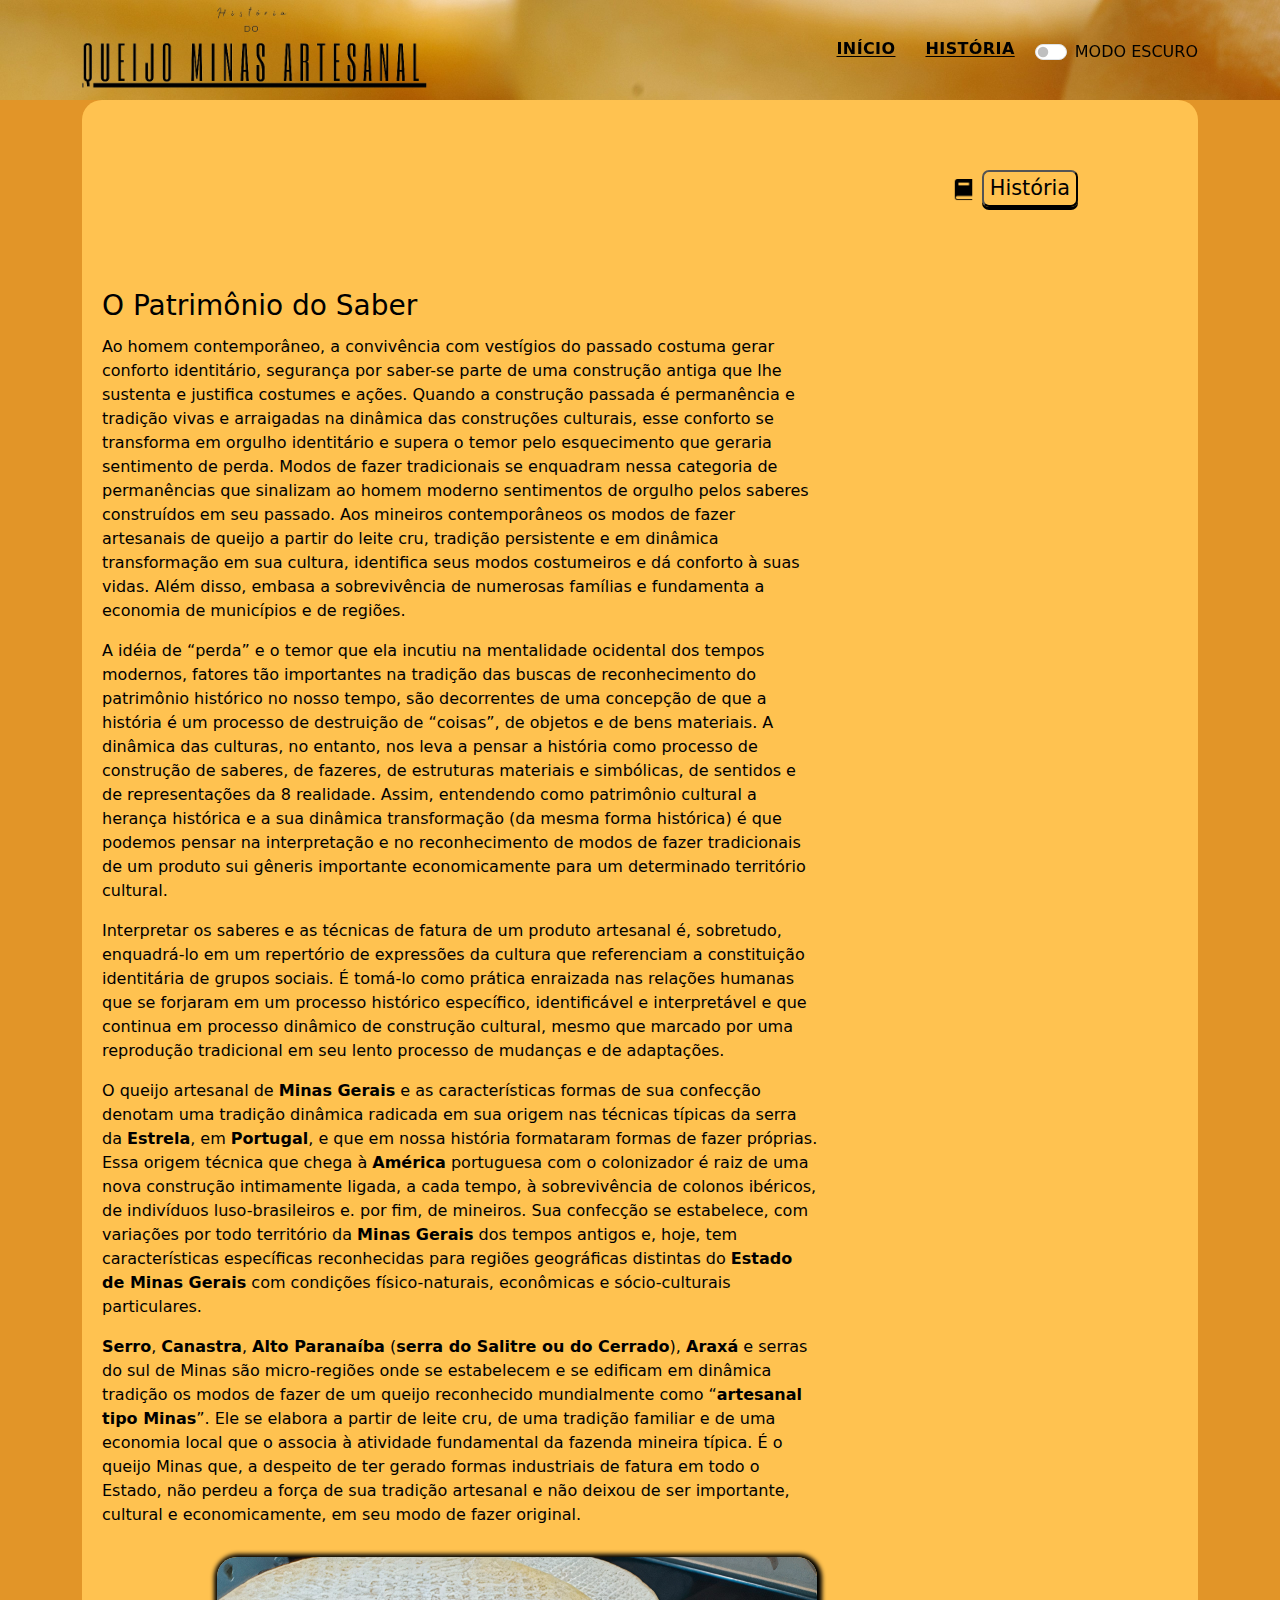
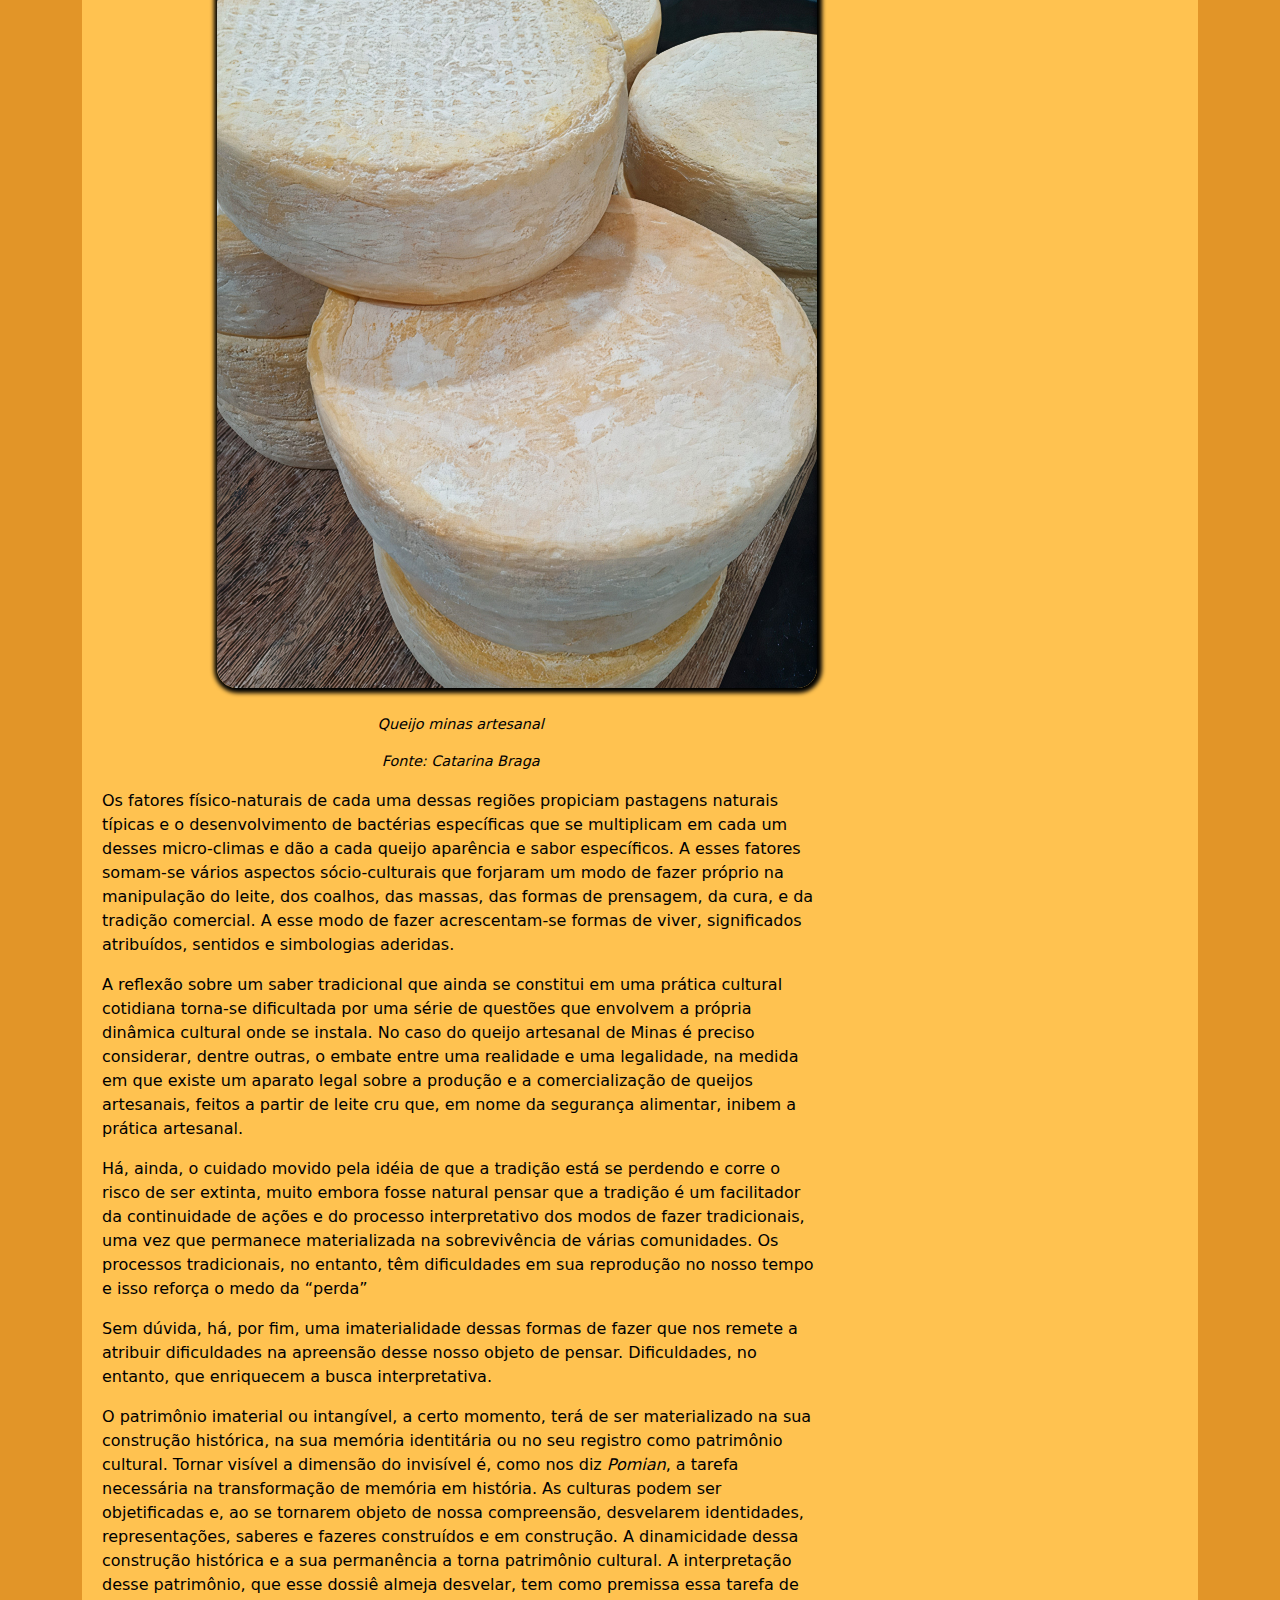
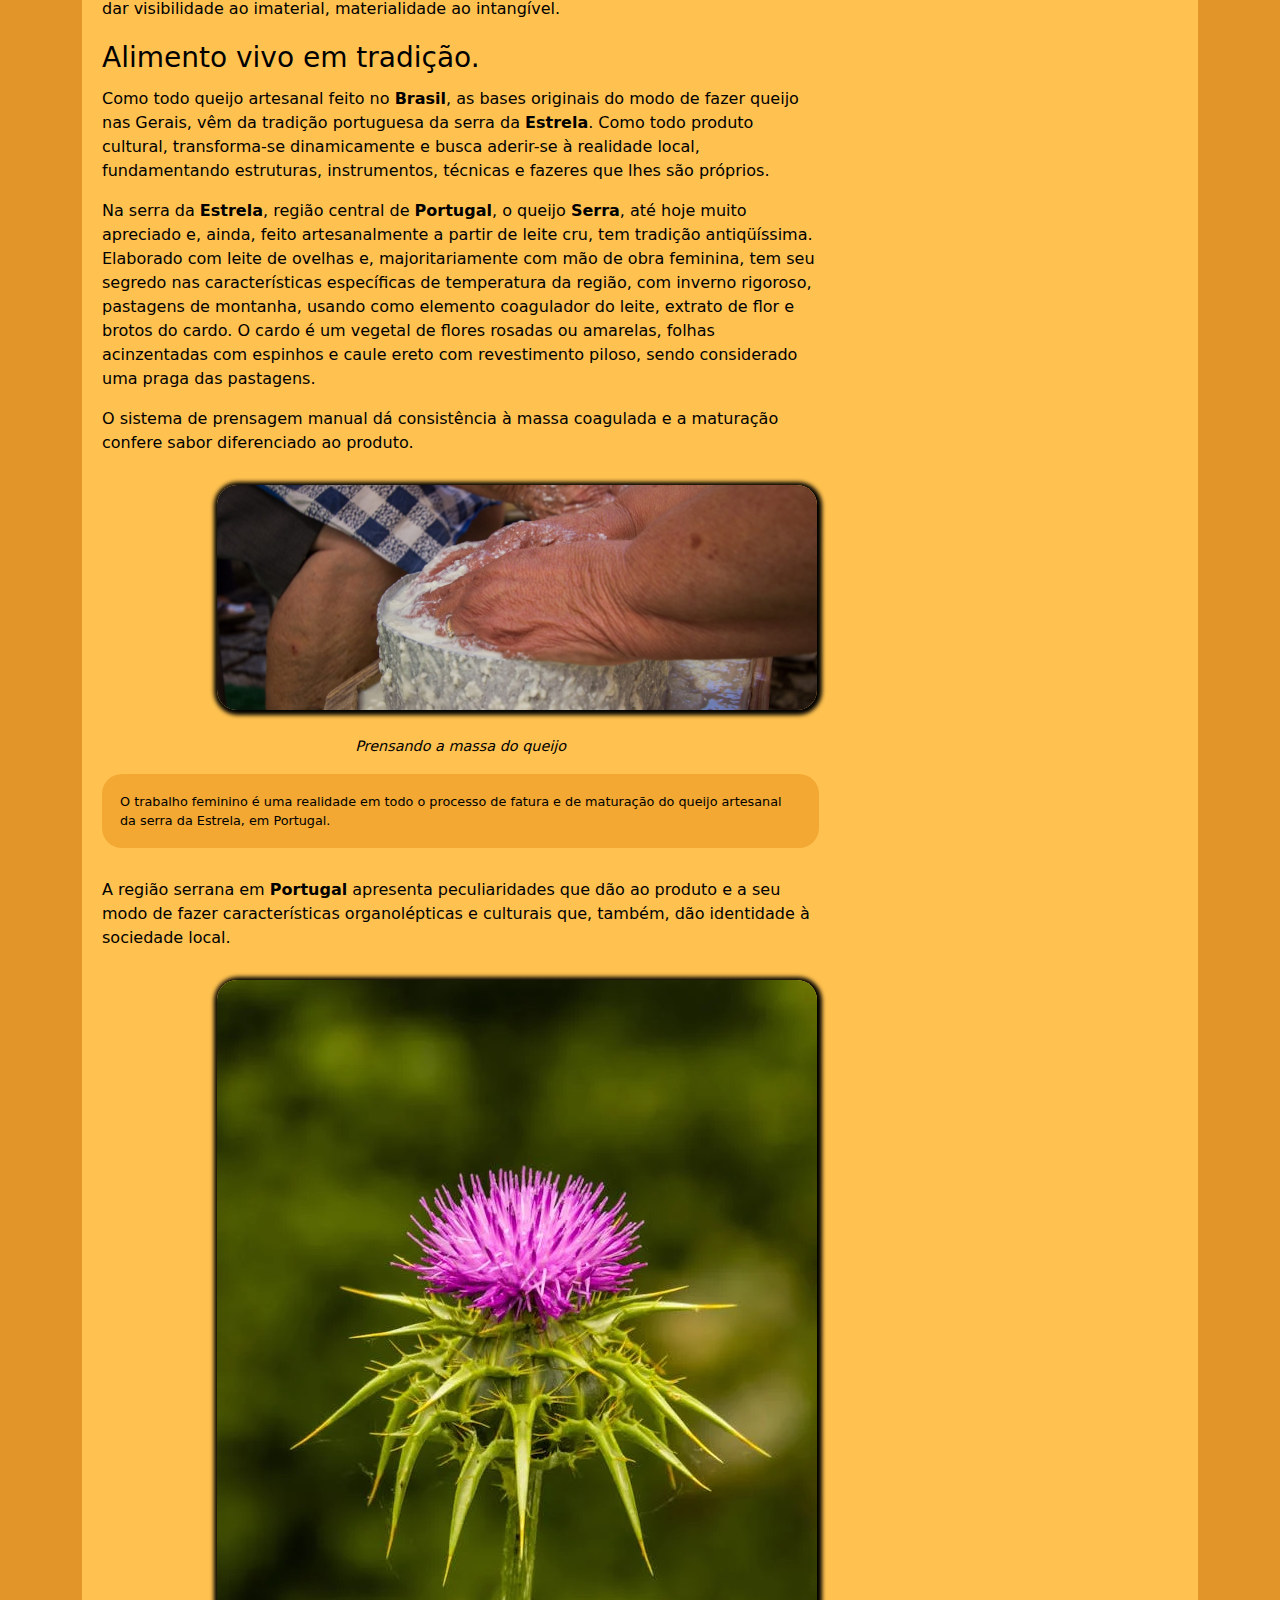
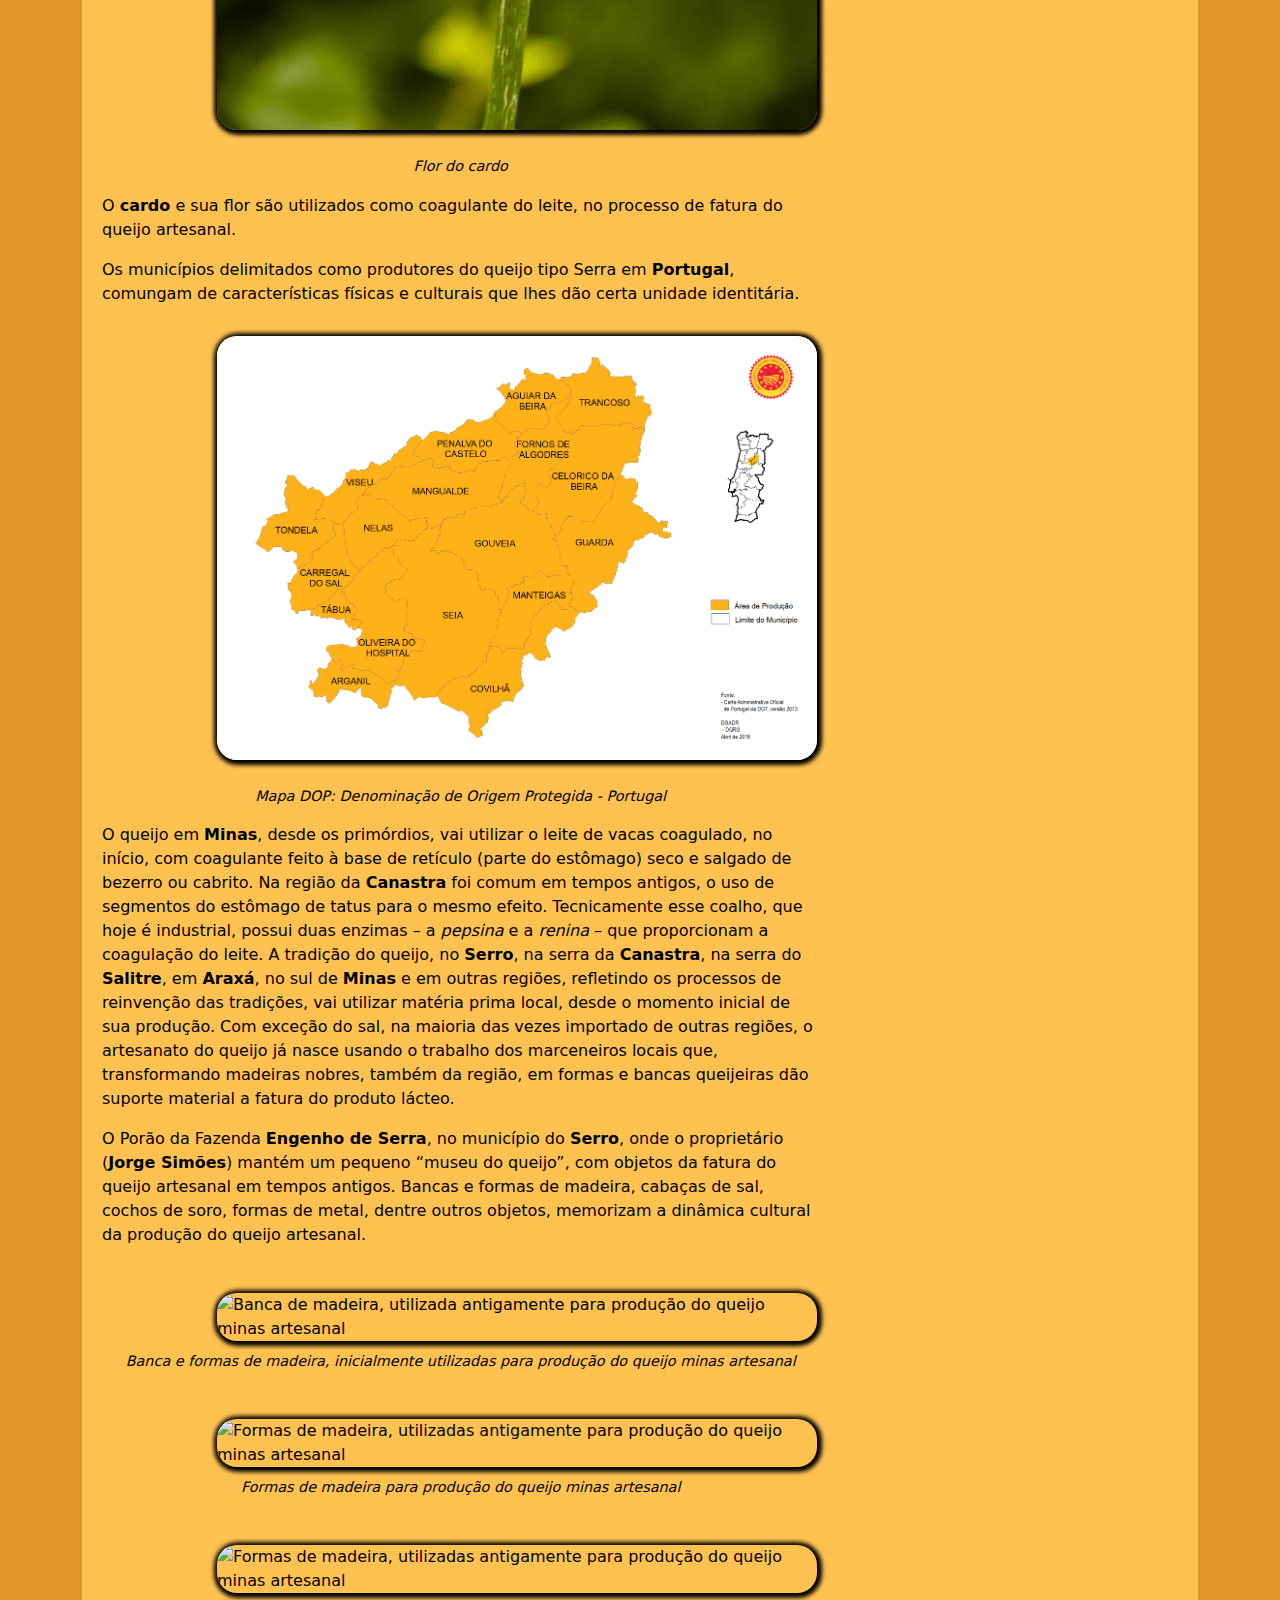
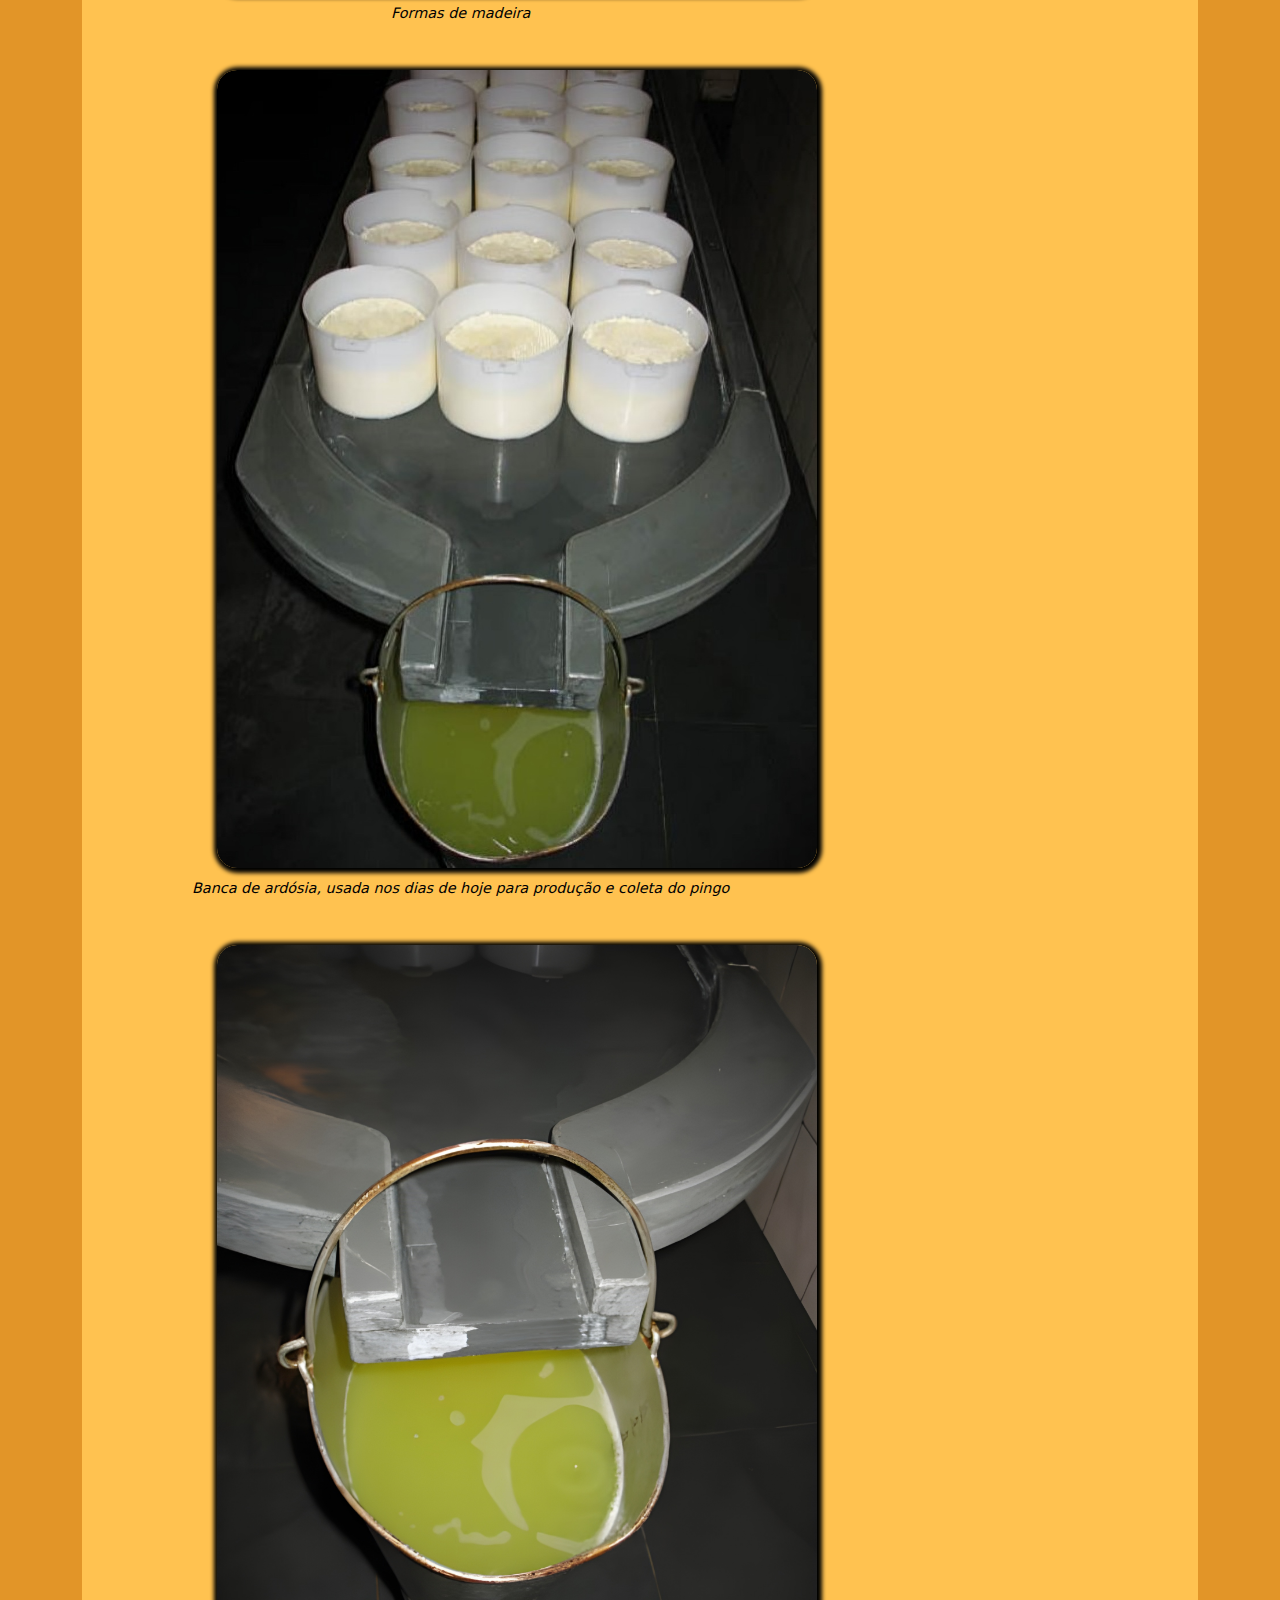
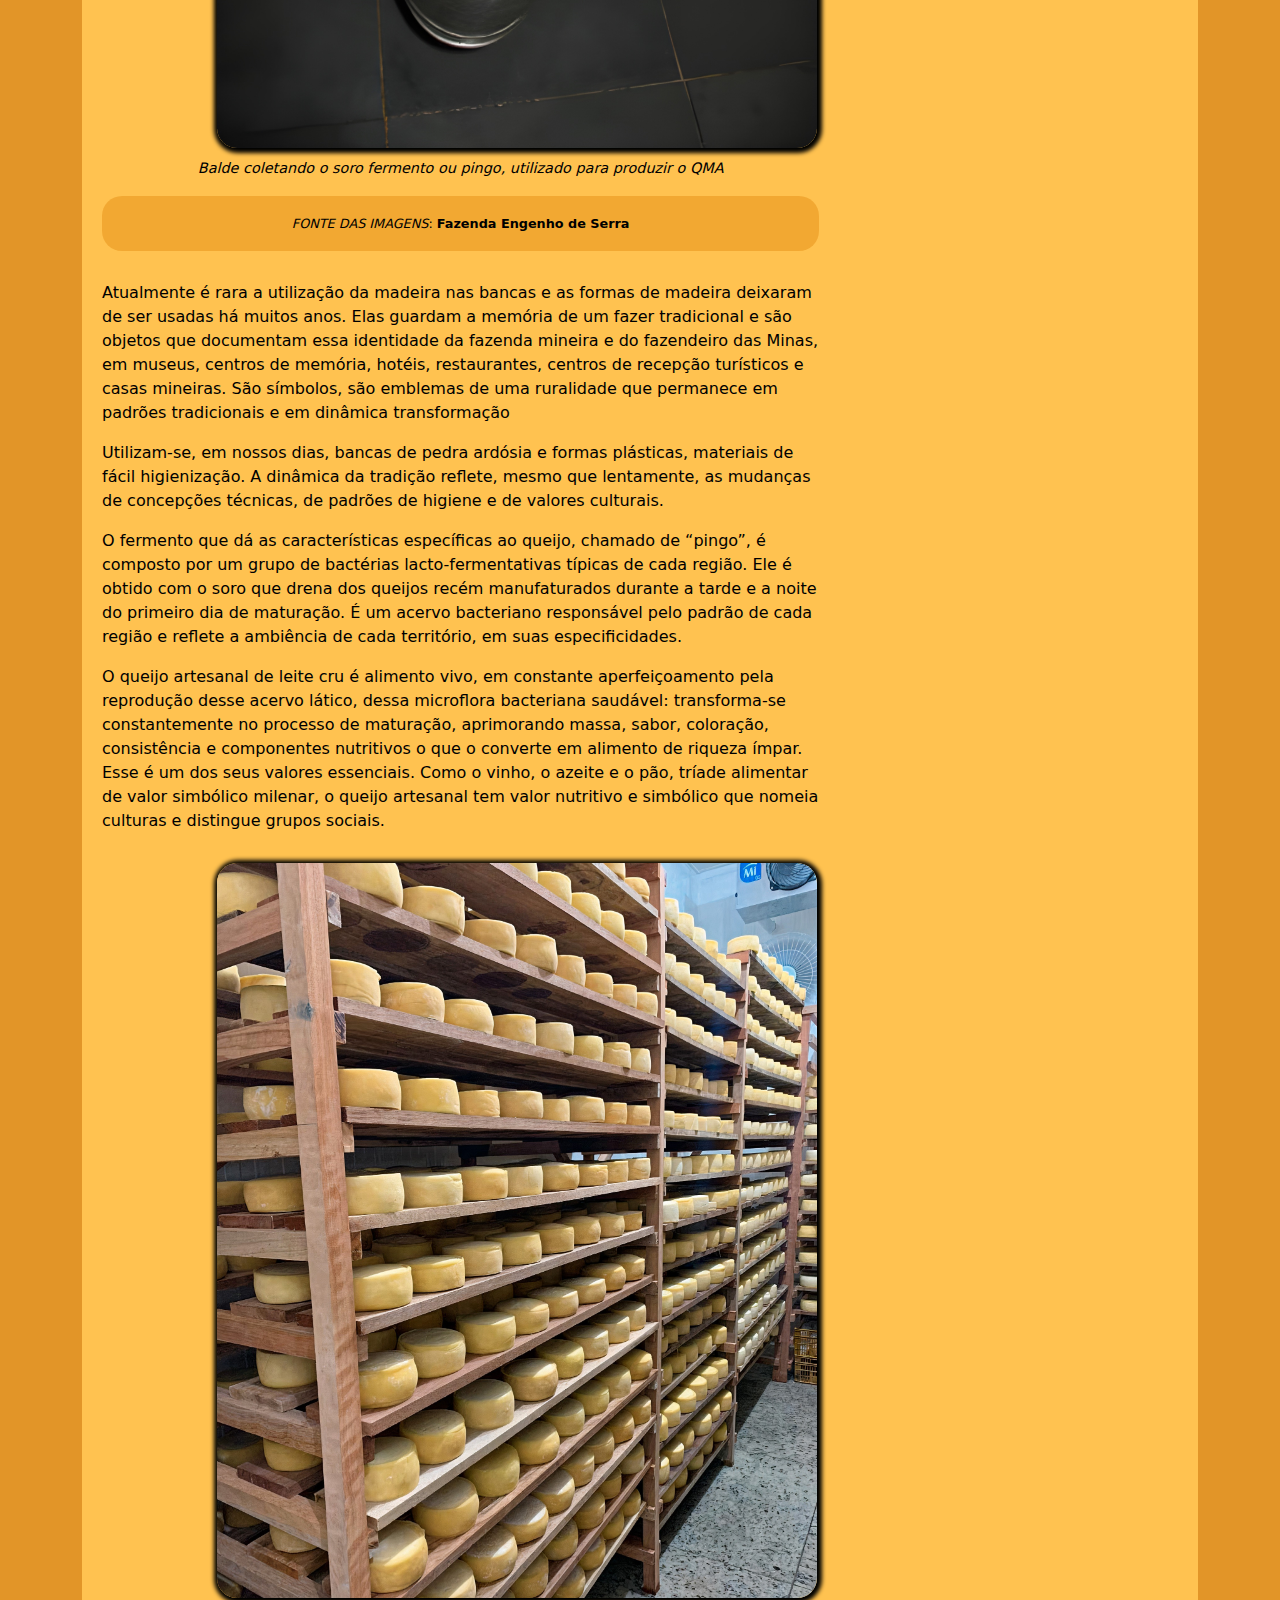
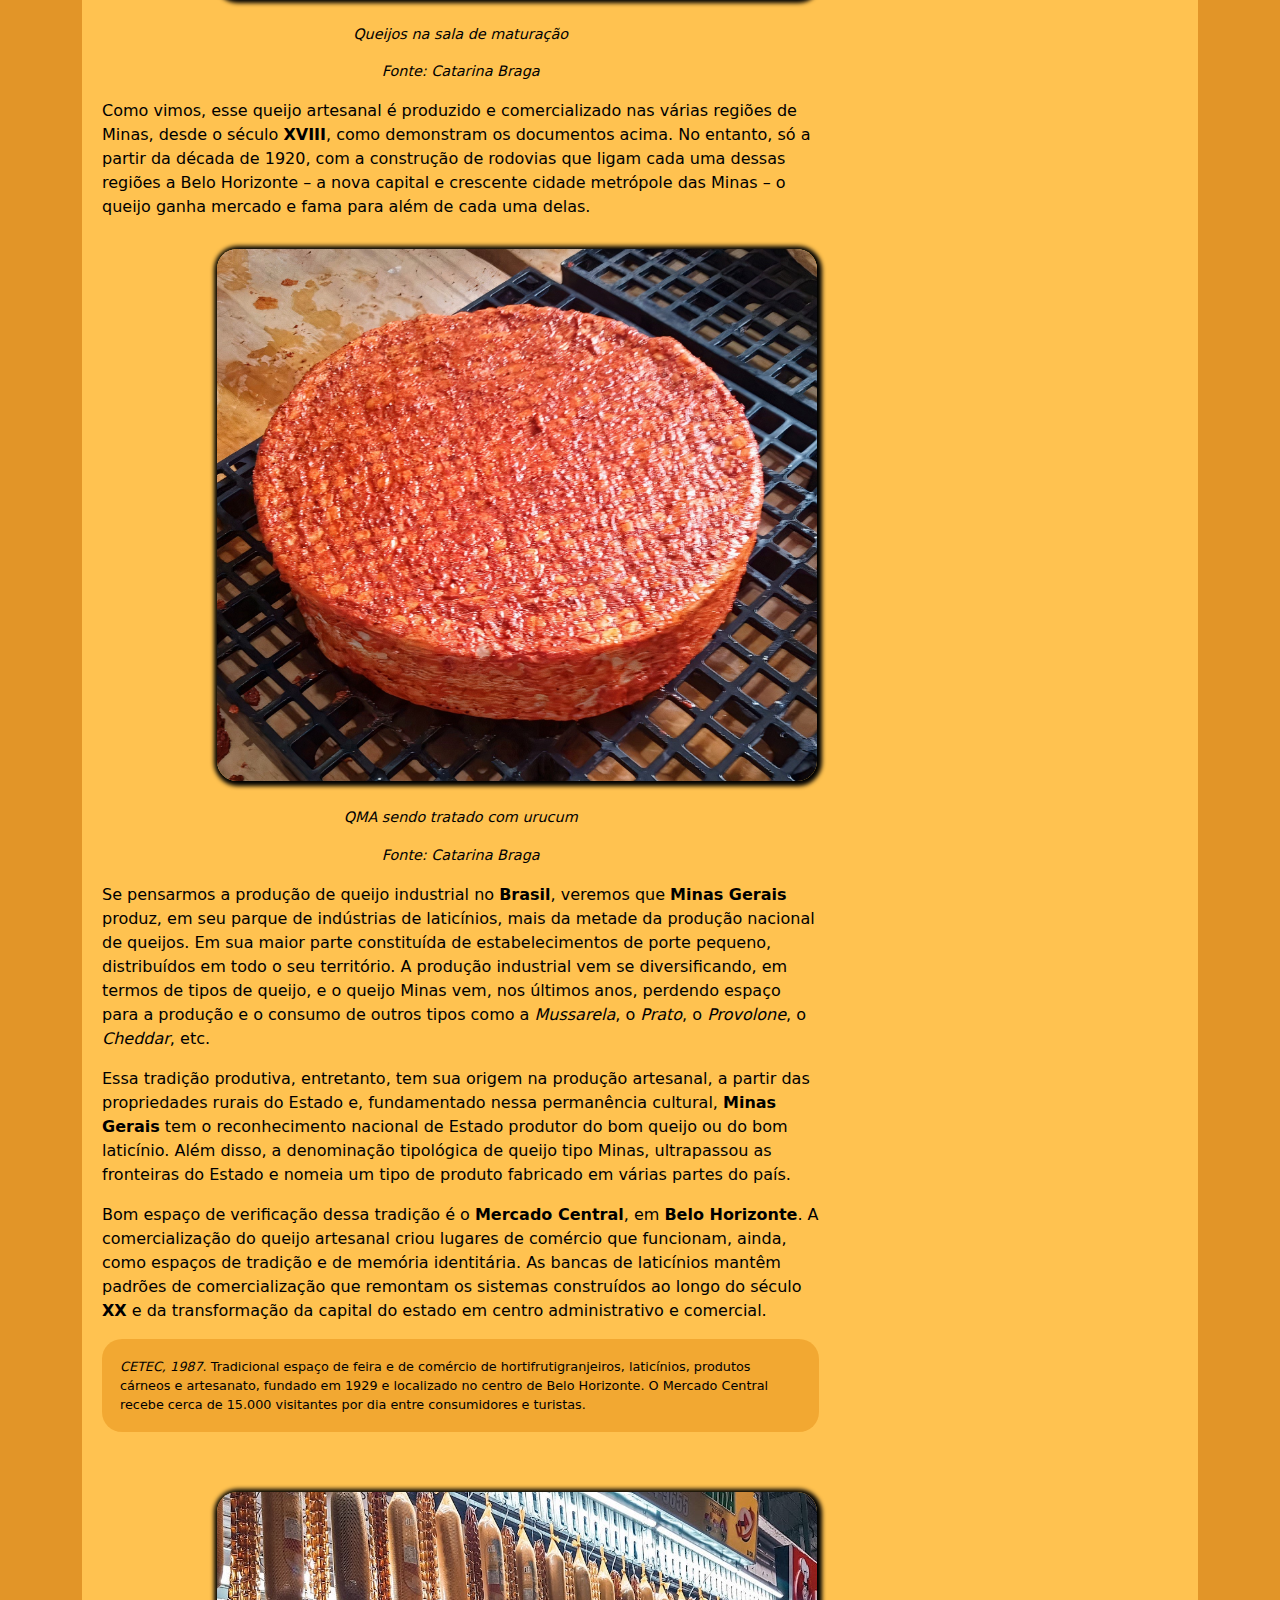
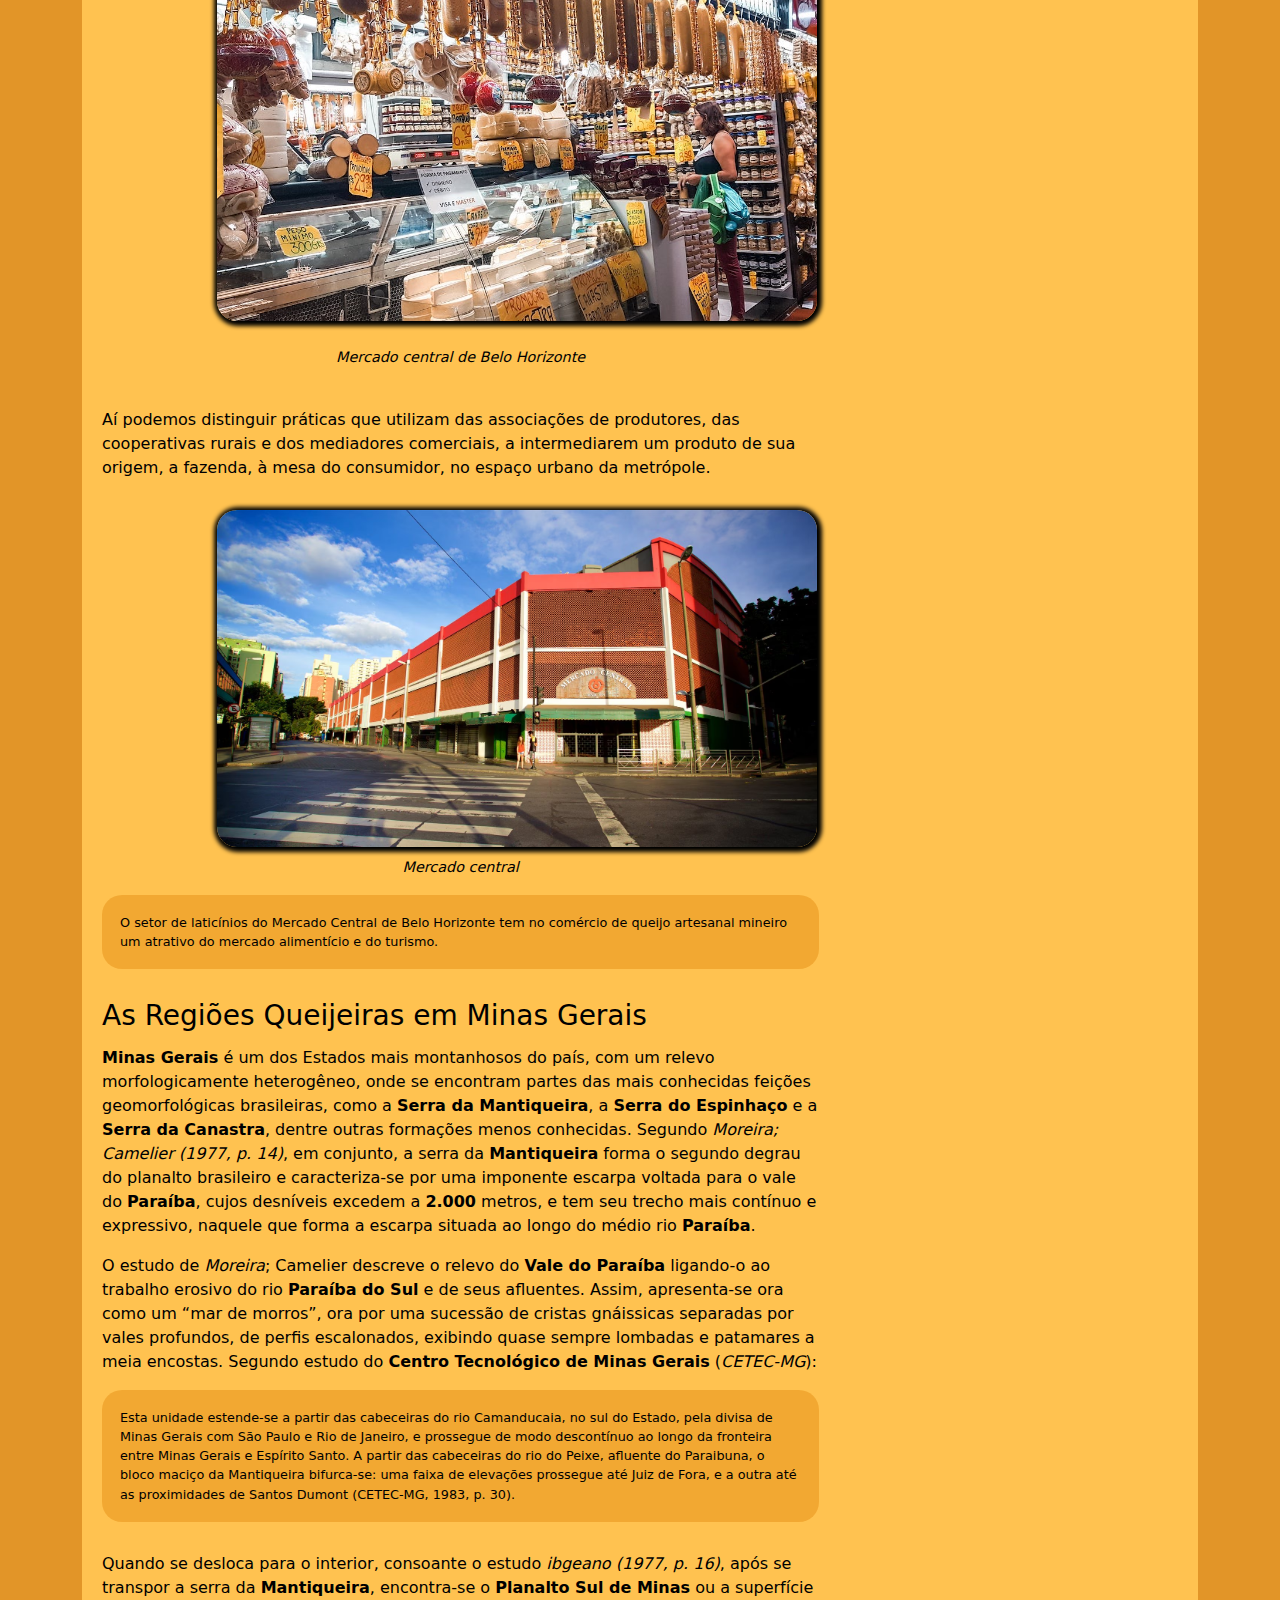
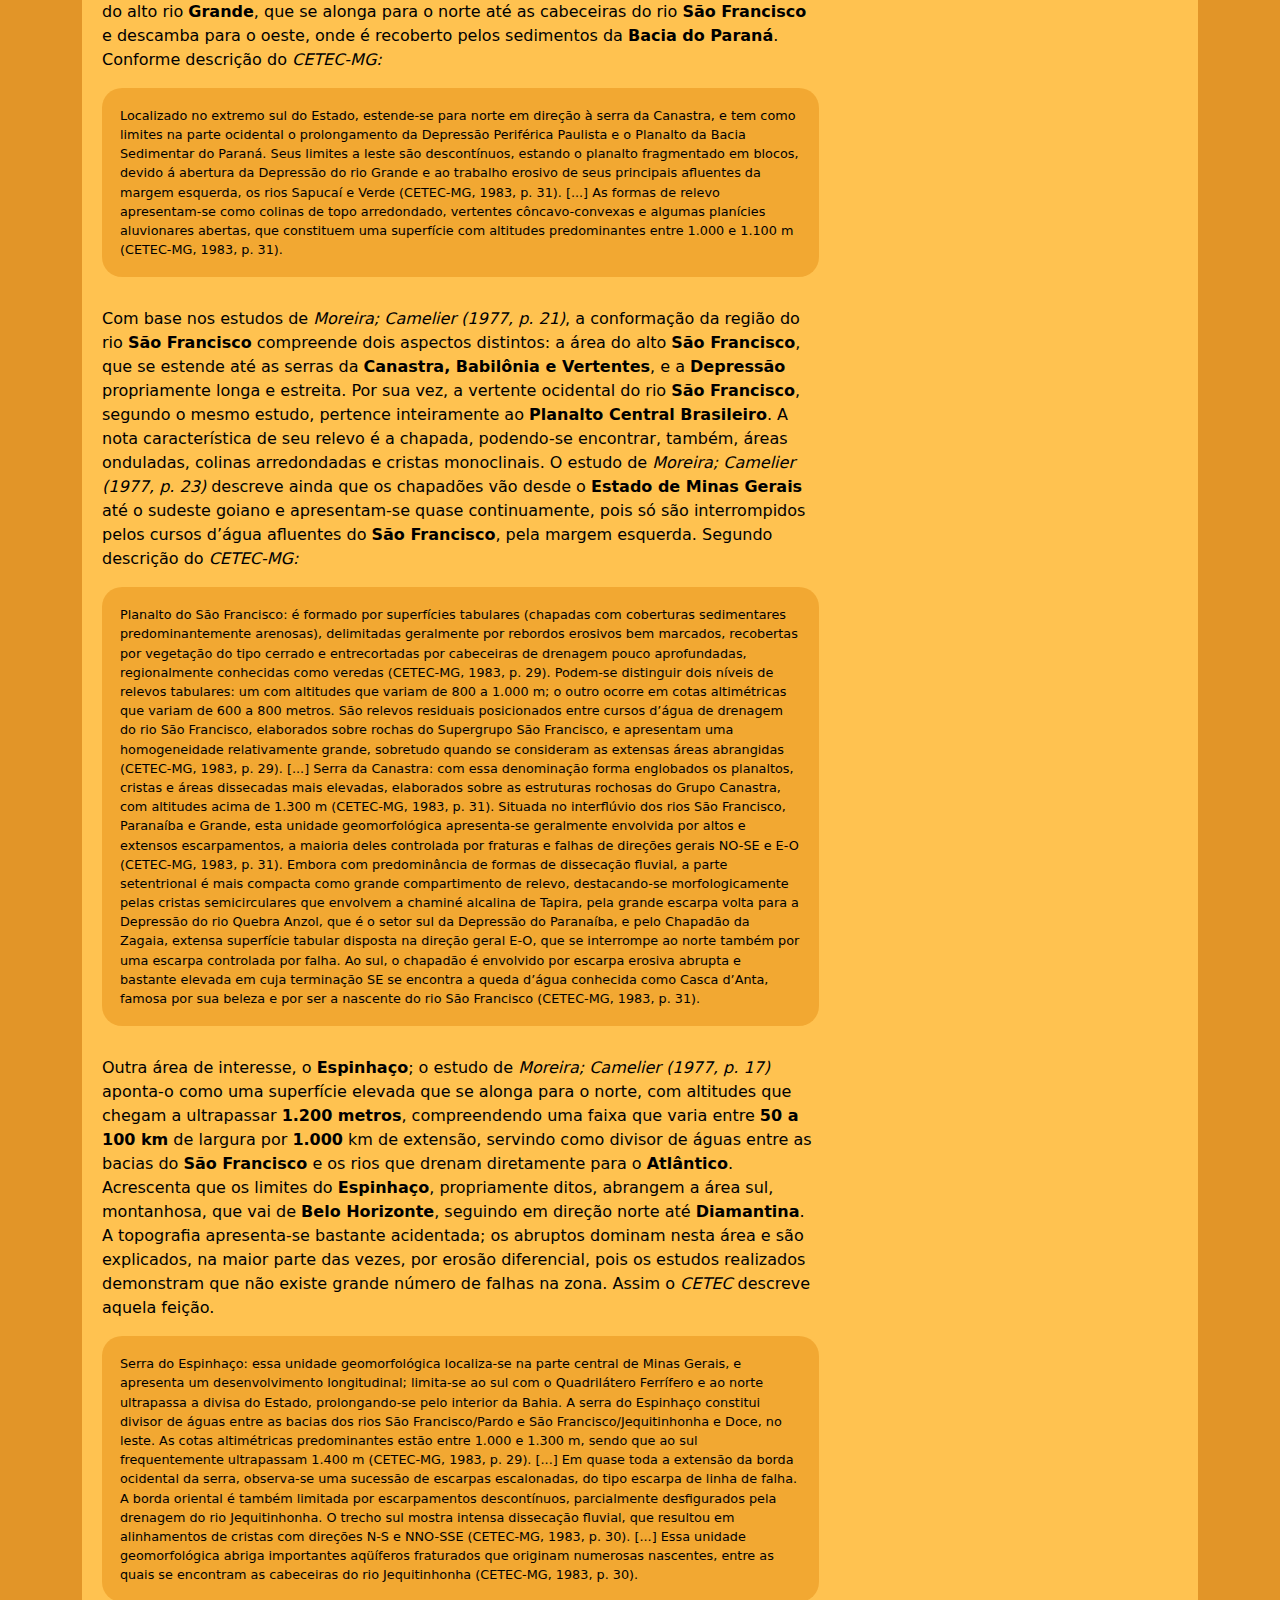
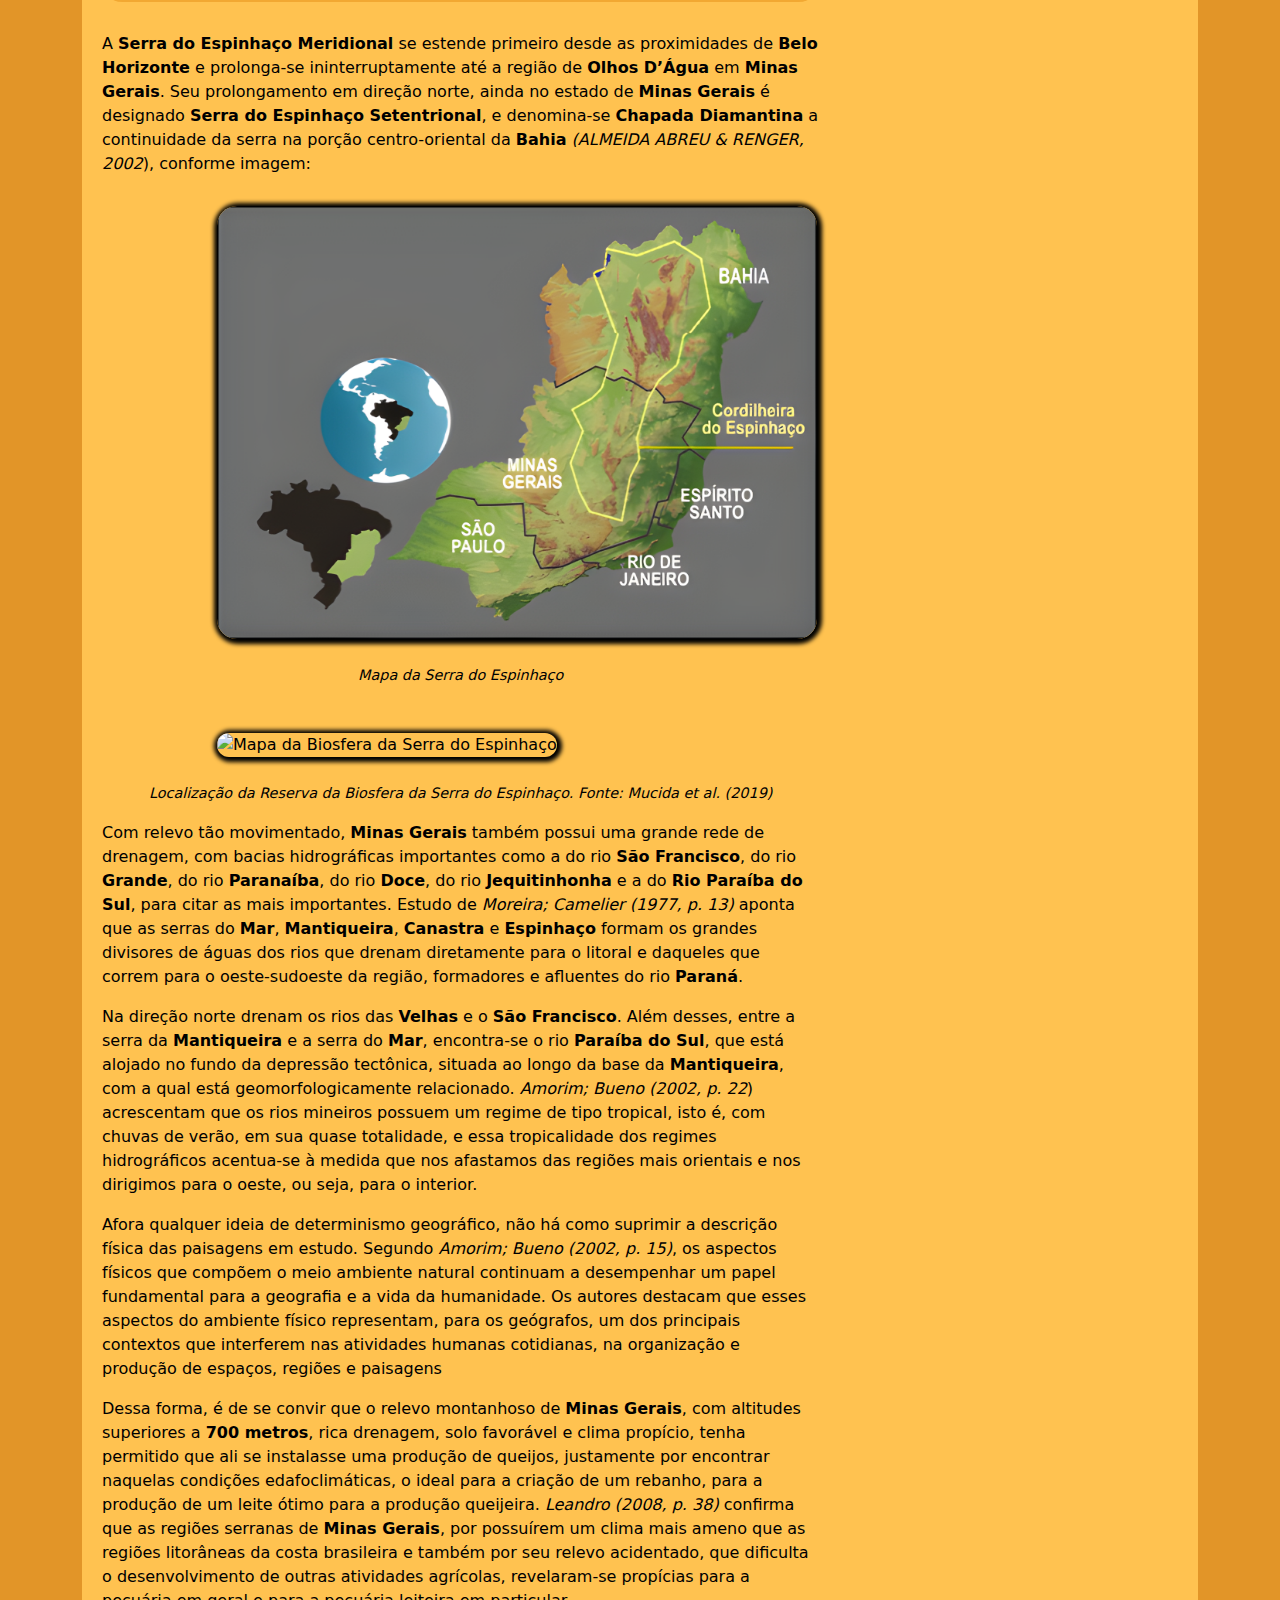
==== commit a70d0006: "referencias" ====
--- a/o-queijo-minas-artesanal.html
+++ b/o-queijo-minas-artesanal.html
@@ -88,7 +88,9 @@
               <div class="article-content">
                 <article>
                   <h3>
-                    O Patrimônio do Saber
+                    <br>
+                    <br>
+                    <br>O Patrimônio do Saber
                   </h3>
                     <p>
                       Ao homem contemporâneo, a convivência com vestígios do passado
@@ -796,6 +798,16 @@
                     </p>
                   </p>
                 </article>
+                <section>
+                  <p class="smallp1">
+                    <em>Referências: <br>
+                    <a href="https://repositorio.unesp.br/items/2dca5bdc-0921-4626-b374-ed278014f0d5/full">A Geografia do Queijo Minas Artesanal - Marcos Mergarejo Netto</a><br>
+                    <a href="http://portal.iphan.gov.br/uploads/ckfinder/arquivos/Dossie_modo_fazer_queijo_minas.pdf">Queijo Artesanal de Minas - IPHAN</a><br>
+                    <a href="https://www.google.com/">Google<br></a>
+                    <a href="https://www.google.com/imghp?hl=pt-BR&ogbl">Google IMAGENS</a><br>
+                    <a href="https://br.freepik.com/">Freepik</em></a>
+                  </p>
+                </section>
         </div>
       </div>
     </section><!-- End Blog Single Section -->
--- a/assets/css/historia.css
+++ b/assets/css/historia.css
@@ -230,7 +230,13 @@
   display: inline-block;
 }
 
- 
+.smallp1 {
+  margin-top: 100px;
+}
+
+ .smallp1 a {
+  color: #ff3700;
+ }
   
 .imgpostp a {
   text-decoration: underline;
